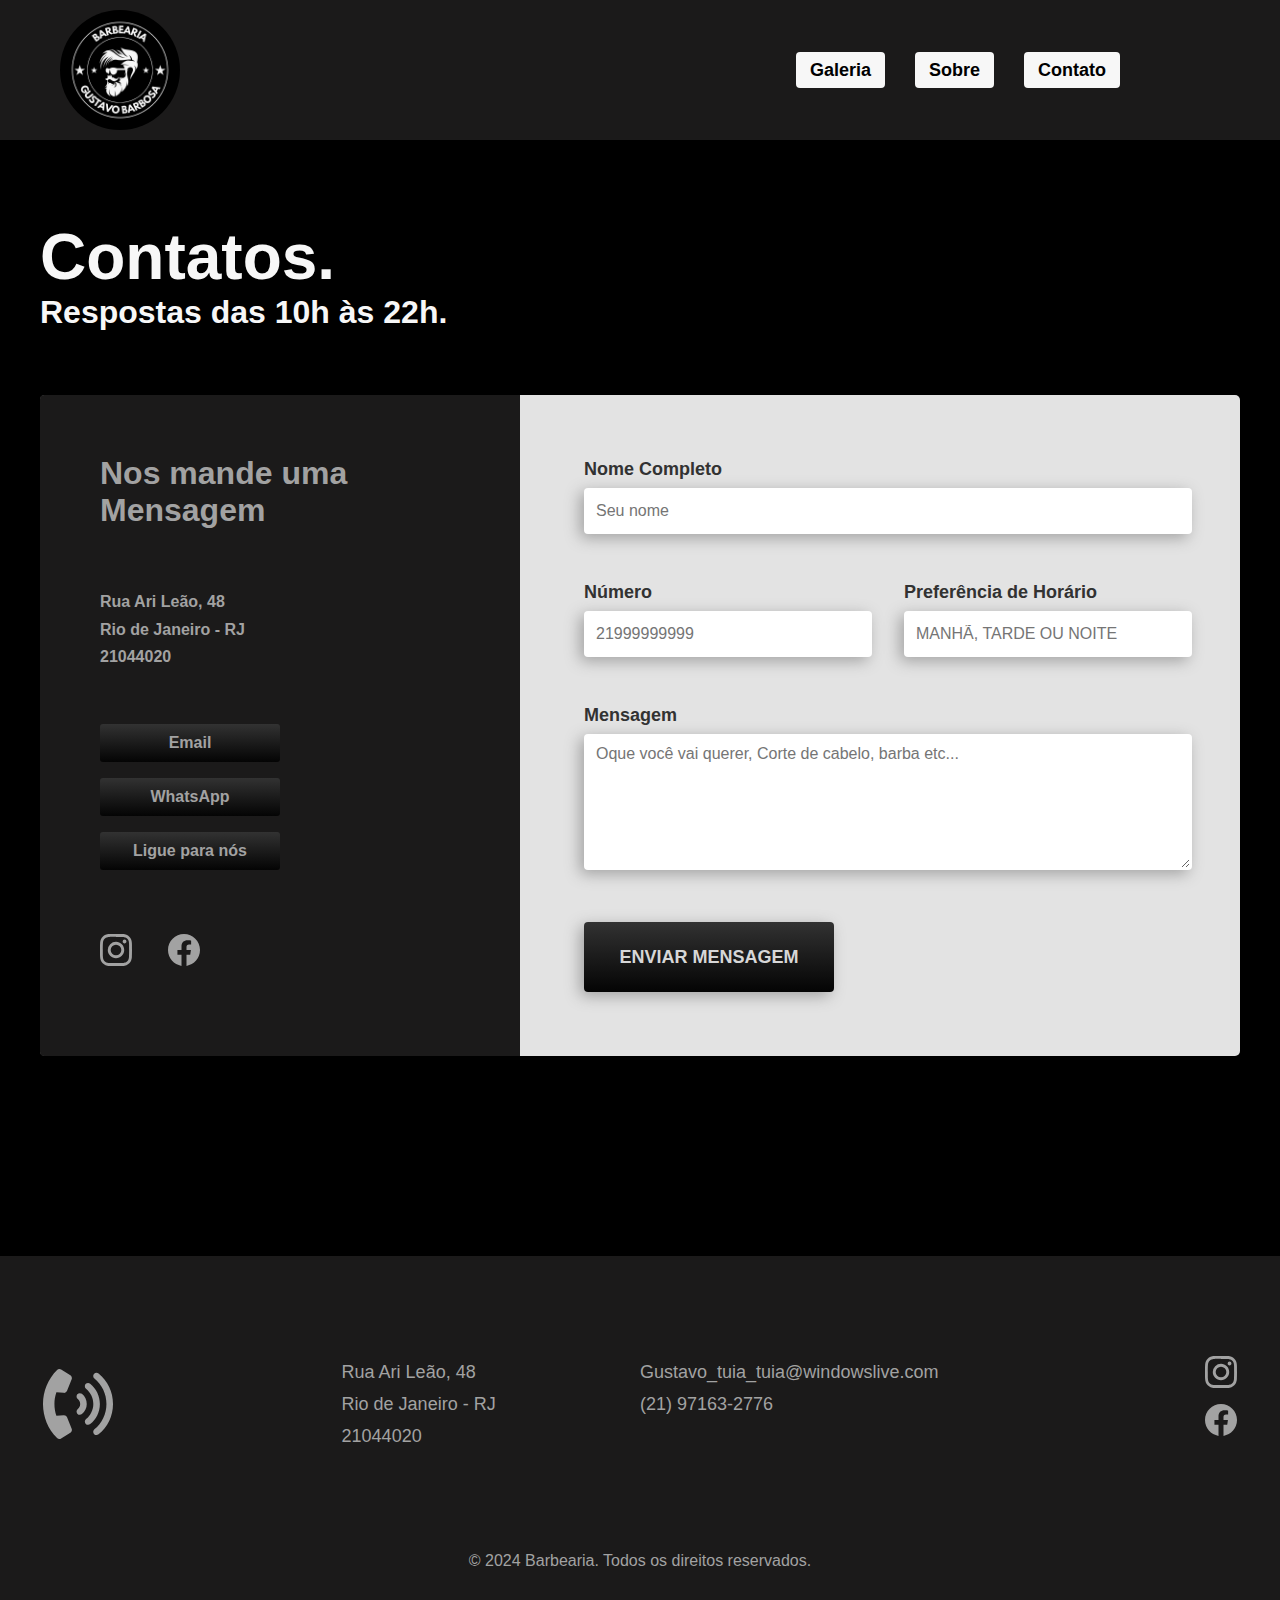
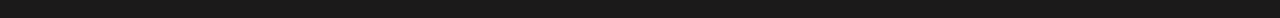
==== contato.html @ aa184731 "Priemrio commit, finalizando página de contato e iniciando página de galeria" ====
<!DOCTYPE html>
<html lang="en">

<head>
    <meta charset="UTF-8">
    <meta name="viewport" content="width=device-width, initial-scale=1.0">
    <title>Contato</title>
    <link rel="stylesheet" href="./style/style.css">
</head>

<body>
    <header class="header" id="home">
        <div class="header-container">
            <div class="logo">
                <a href="./index.html"><img src="./img/logo.png" alt="Logo" width="349" height="284"></a>
            </div>
            <nav class="nav">
                <ul class="botao-menu">
                    <li><a href="">Galeria</a></li>
                    <li><a href="">Sobre</a></li>
                    <li><a href="./contato.html">Contato</a></li>
                </ul>
            </nav>
        </div>
    </header>

    <main class="contato-container">
        <div class="titulo-do-contato">
            <h1>Contatos.</h1>
            <h2>Respostas das 10h às 22h.</h2>
        </div>

        <div class="contatos">
            <section class="contato-dados">
                <h1>Nos mande uma Mensagem</h1>
                <address class="endereco">
                    <p>Rua Ari Leão, 48</p>
                    <p>Rio de Janeiro - RJ</p>
                    <p>21044020</p>
                </address>
                <div class="contato">
                    <a href="mailto:lamoni_lr@hotmail.com">Email</a>
                    <a target="_blank"
                        href="https://wa.me/5521971632776?text=Ol%C3%A1!%20Gustavo,%20tudo%20bem%20?">WhatsApp</a>
                    <a target="_blank" href="tel:+55 21 97163-2776">Ligue para nós</a>
                </div>
                <div class="contato-redes">
                    <a target="_blank" href="https://www.instagram.com/gusbsantos/"><img
                            src="./img/contato/instagram-branco.svg" alt=""></a>
                    <a target="_blank" href="https://www.facebook.com/profile.php?id=100018405428199&locale=pt_BR"><img
                            src="./img/contato/facebook-branco.svg" alt=""></a>
                </div>
            </section>
            <section class="contato-formulario">
                <form class="form" action="https://api.sheetmonkey.io/form/58UUSyNjo15oDQs8yZf2S2" method="post">
                    <div class="form-nome">
                        <label for="Nome">Nome Completo</label>
                        <input name="Nome" type="text" placeholder="Seu nome">
                    </div>
                    <div class="form-numero">
                        <label for="Número">Número</label>
                        <input name="Número" type="number" placeholder="21999999999">
                    </div>
                    <div class="form-horario">
                        <label for="Horário">Preferência de Horário</label>
                        <input name="Horário" type="text" placeholder="MANHÃ, TARDE OU NOITE">
                    </div>
                    <div class="form-pedido">
                        <label for="Mensagem">Mensagem</label>
                        <textarea rows="4" name="Mensaem"
                            placeholder="Oque você vai querer, Corte de cabelo, barba etc..."></textarea>
                    </div>
                    <button class="form-botao">ENVIAR MENSAGEM</button>
                </form>

            </section>
        </div>
    </main>

    <footer class="footer">
        <section class="footer-container">
            <div class="footer-icon-cel">
                <img src="./img/contato/phone-branco.svg" alt="">
            </div>
            <address class="footer-endereco">
                <p>Rua Ari Leão, 48</p>
                <p>Rio de Janeiro - RJ</p>
                <p>21044020</p>
            </address>
            <div class="footer-contato">

                <a href="mailto:Gustavo_tuia_tuia@windowslive.com">Gustavo_tuia_tuia@windowslive.com</a>
                <a target="_blank" href="tel:+55 21 97163-2776"">(21)
                        97163-2776</a>
            </div>
            <div class=" footer-redes">
                    <a target="_blank" href="https://www.instagram.com/gusbsantos/"><img
                            src="./img/contato/instagram-branco.svg" alt=""></a>
                    <a target="_blank" href="https://www.facebook.com/profile.php?id=100018405428199&locale=pt_BR"><img
                            src="./img/contato/facebook-branco.svg" alt=""></a>
            </div>
        </section>
        <p class="footer-direitos">© 2024 Barbearia. Todos os direitos reservados.</p>
    </footer>

</body>

</html>
---- style/style.css ----
@import "./global.css";
@import "./footer.css";

/* Pagina Principal */
@import "./header.css";
@import "./pagina-principal/div-com-logo.css";
@import "./pagina-principal/main-index.css";

/* Contatos */
@import "./contato.css/contatos.css";
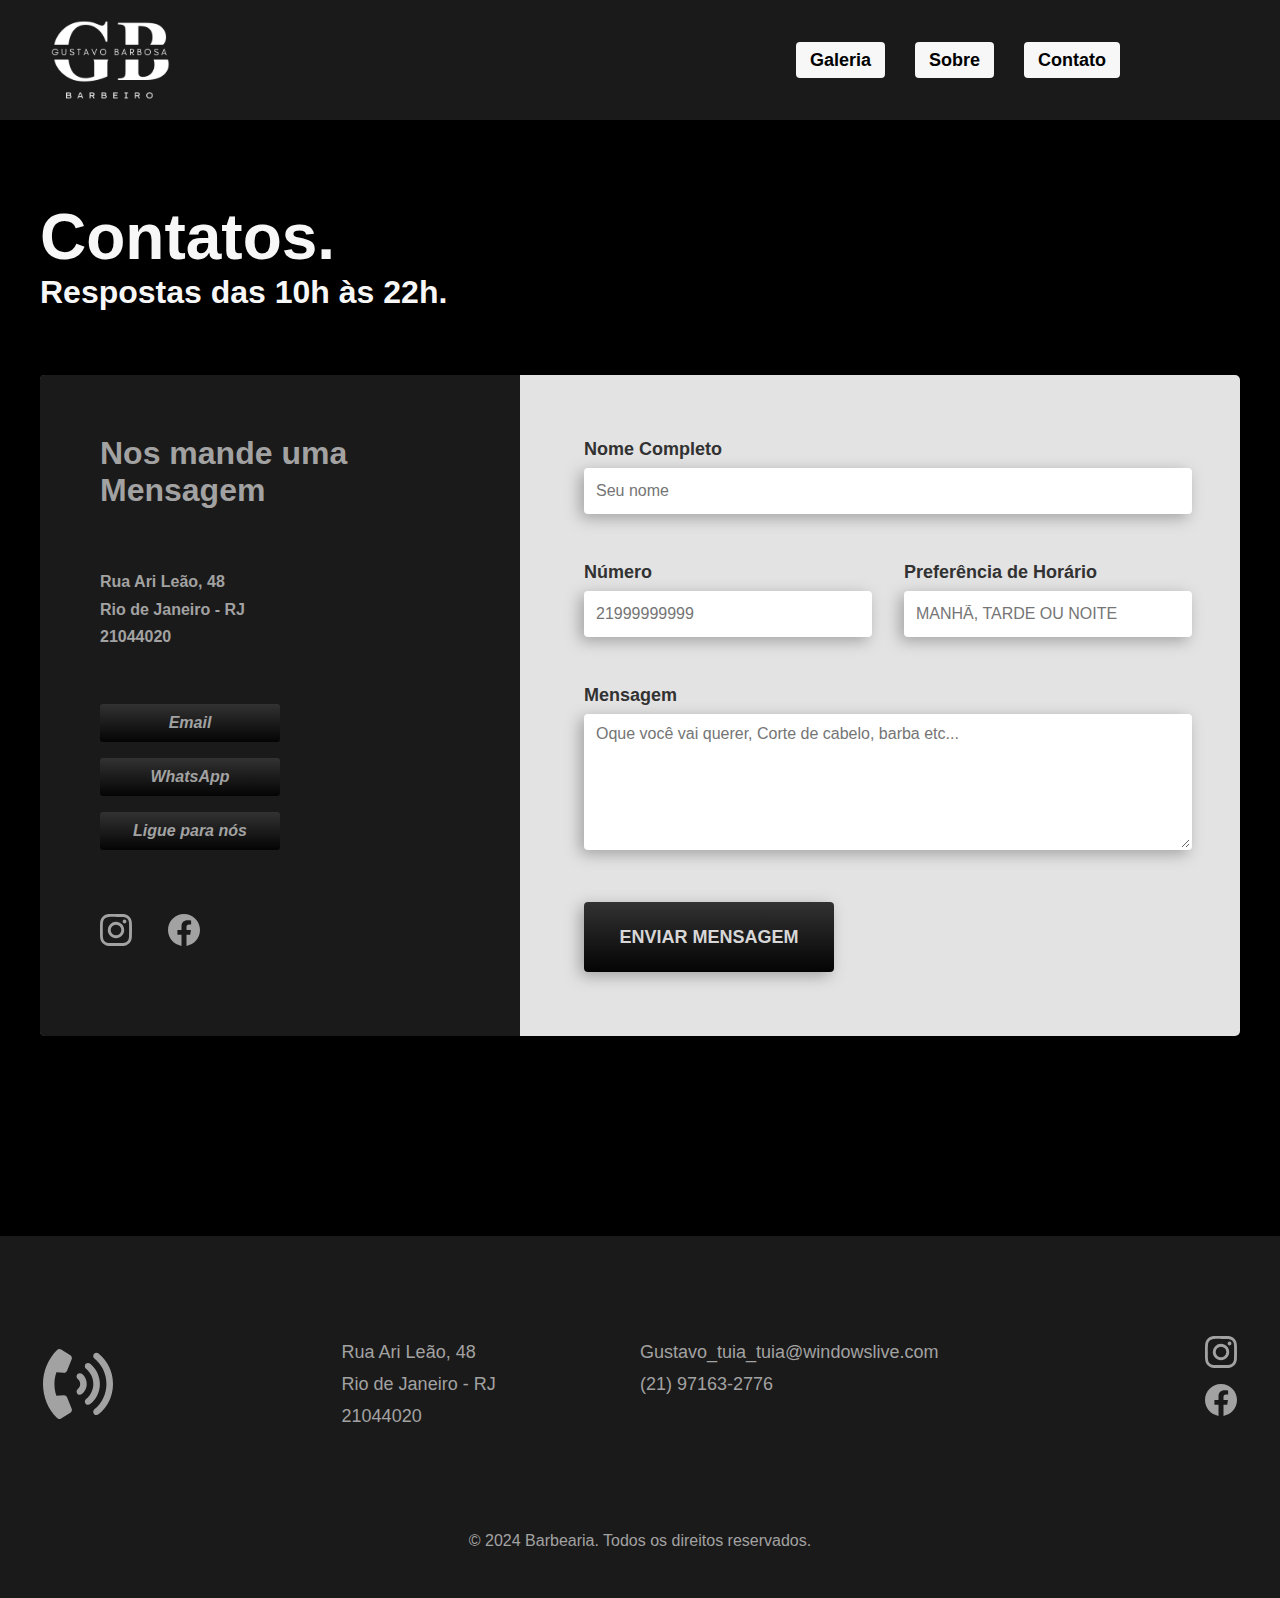
==== commit 592ec846: "Adicionado foto ao index e frase de efeito." ====
--- a/contato.html
+++ b/contato.html
@@ -33,17 +33,17 @@
         <div class="contatos">
             <section class="contato-dados">
                 <h1>Nos mande uma Mensagem</h1>
-                <address class="endereco">
+                <div class="endereco">
                     <p>Rua Ari Leão, 48</p>
                     <p>Rio de Janeiro - RJ</p>
                     <p>21044020</p>
-                </address>
-                <div class="contato">
+                </div>
+                <address class="contato">
                     <a href="mailto:lamoni_lr@hotmail.com">Email</a>
                     <a target="_blank"
                         href="https://wa.me/5521971632776?text=Ol%C3%A1!%20Gustavo,%20tudo%20bem%20?">WhatsApp</a>
                     <a target="_blank" href="tel:+55 21 97163-2776">Ligue para nós</a>
-                </div>
+                </address>
                 <div class="contato-redes">
                     <a target="_blank" href="https://www.instagram.com/gusbsantos/"><img
                             src="./img/contato/instagram-branco.svg" alt=""></a>
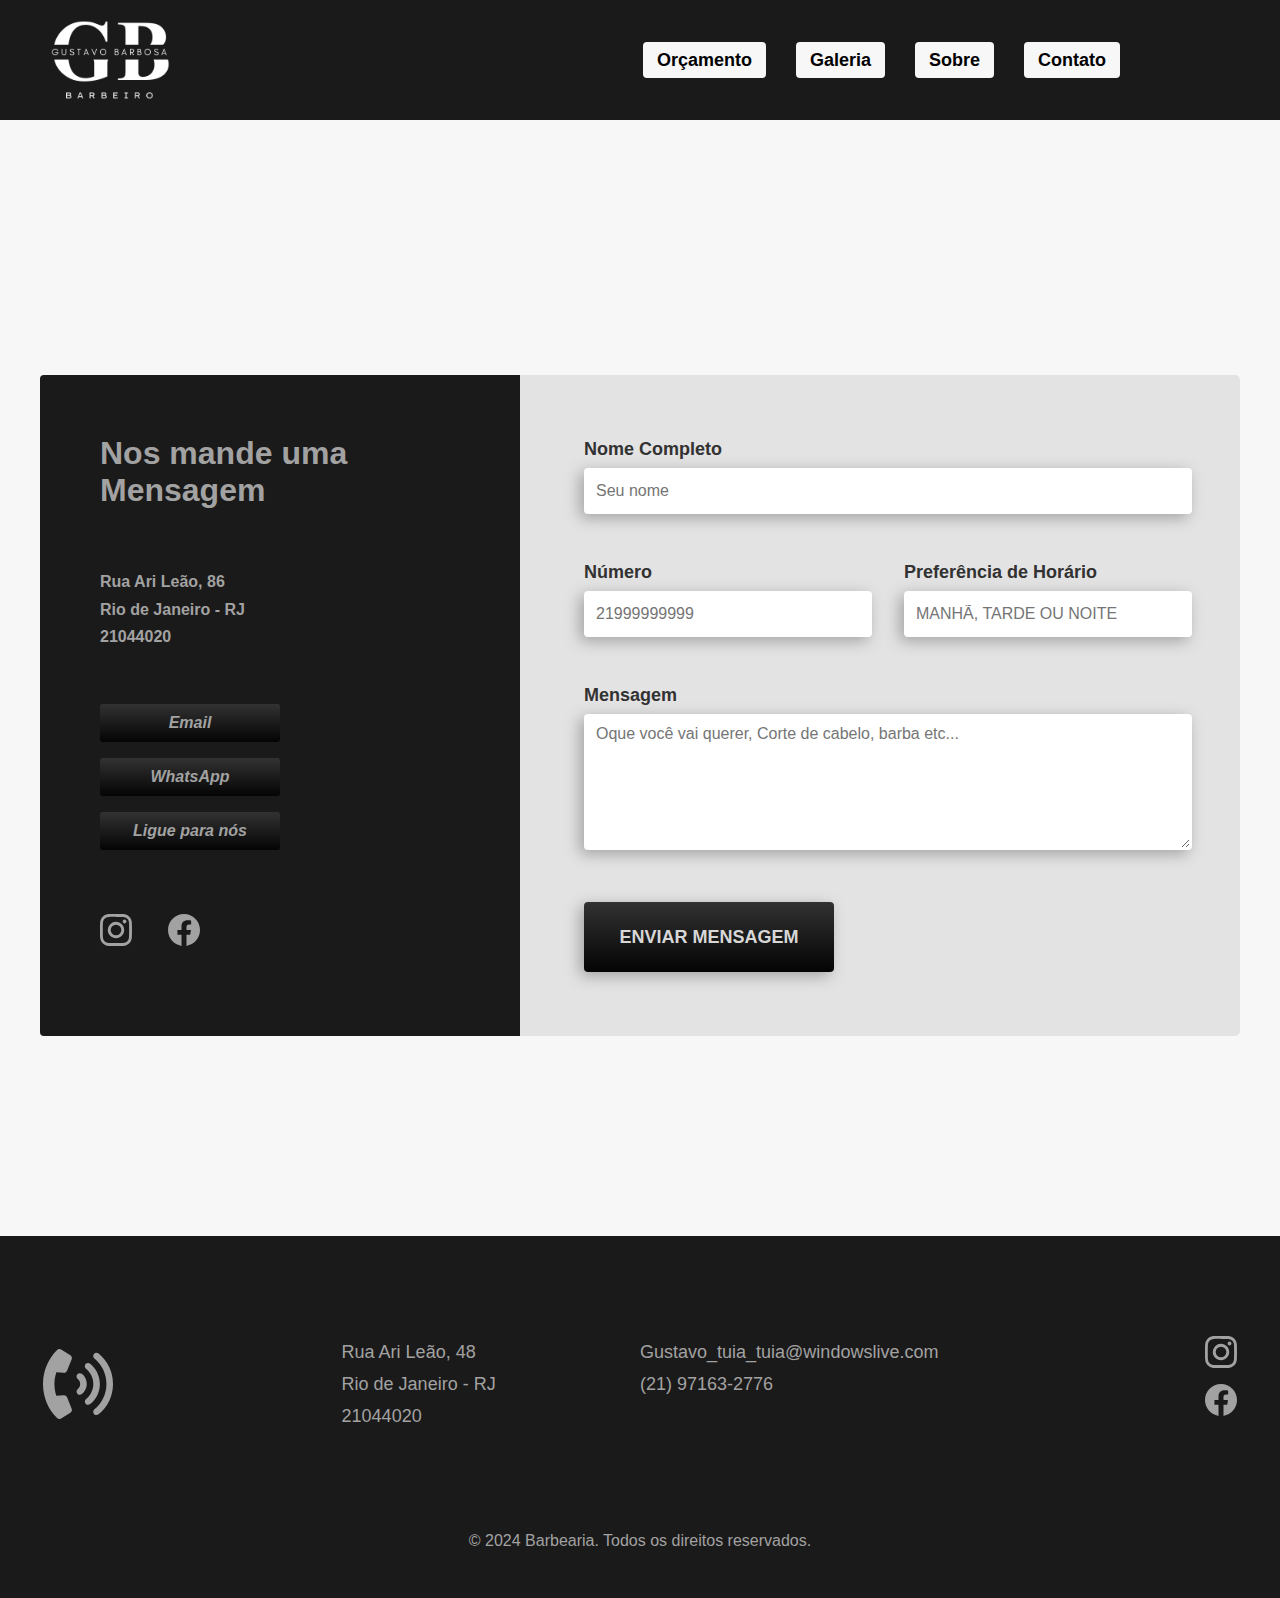
==== commit ff1607d4: "Corrigindo erros e tratando párgina de orçamento" ====
--- a/contato.html
+++ b/contato.html
@@ -16,64 +16,67 @@
             </div>
             <nav class="nav">
                 <ul class="botao-menu">
-                    <li><a href="">Galeria</a></li>
-                    <li><a href="">Sobre</a></li>
+                    <li><a href="./orcamento.html">Orçamento</a></li>
+                    <li><a href="./galeria.html">Galeria</a></li>
+                    <li><a href="./sobre.html">Sobre</a></li>
                     <li><a href="./contato.html">Contato</a></li>
                 </ul>
             </nav>
         </div>
     </header>
 
-    <main class="contato-container">
-        <div class="titulo-do-contato">
-            <h1>Contatos.</h1>
-            <h2>Respostas das 10h às 22h.</h2>
-        </div>
+    <main class="main-footer">
+        <div class="contato-container">
+            <div class="titulo-do-contato">
+                <h1>Contatos.</h1>
+                <h2>Respostas das 10h às 22h.</h2>
+            </div>
 
-        <div class="contatos">
-            <section class="contato-dados">
-                <h1>Nos mande uma Mensagem</h1>
-                <div class="endereco">
-                    <p>Rua Ari Leão, 48</p>
-                    <p>Rio de Janeiro - RJ</p>
-                    <p>21044020</p>
-                </div>
-                <address class="contato">
-                    <a href="mailto:lamoni_lr@hotmail.com">Email</a>
-                    <a target="_blank"
-                        href="https://wa.me/5521971632776?text=Ol%C3%A1!%20Gustavo,%20tudo%20bem%20?">WhatsApp</a>
-                    <a target="_blank" href="tel:+55 21 97163-2776">Ligue para nós</a>
-                </address>
-                <div class="contato-redes">
-                    <a target="_blank" href="https://www.instagram.com/gusbsantos/"><img
-                            src="./img/contato/instagram-branco.svg" alt=""></a>
-                    <a target="_blank" href="https://www.facebook.com/profile.php?id=100018405428199&locale=pt_BR"><img
-                            src="./img/contato/facebook-branco.svg" alt=""></a>
-                </div>
-            </section>
-            <section class="contato-formulario">
-                <form class="form" action="https://api.sheetmonkey.io/form/58UUSyNjo15oDQs8yZf2S2" method="post">
-                    <div class="form-nome">
-                        <label for="Nome">Nome Completo</label>
-                        <input name="Nome" type="text" placeholder="Seu nome">
+            <div class="contatos">
+                <section class="contato-dados">
+                    <h1>Nos mande uma Mensagem</h1>
+                    <div class="endereco">
+                        <p>Rua Ari Leão, 86</p>
+                        <p>Rio de Janeiro - RJ</p>
+                        <p>21044020</p>
                     </div>
-                    <div class="form-numero">
-                        <label for="Número">Número</label>
-                        <input name="Número" type="number" placeholder="21999999999">
+                    <address class="contato">
+                        <a href="mailto:lamoni_lr@hotmail.com">Email</a>
+                        <a target="_blank"
+                            href="wa.me/5521971632776?text=Ol%C3%A1!%20Gustavo,%20tudo%20bem%20?">WhatsApp</a>
+                        <a target="_blank" href="tel:+55 21 97163-2776">Ligue para nós</a>
+                    </address>
+                    <div class="contato-redes">
+                        <a target="_blank" href="www.instagram.com/gusbsantos/"><img
+                                src="./img/contato/instagram-branco.svg" alt="icone do instagram"></a>
+                        <a target="_blank" href="www.facebook.com/profile.php?id=100018405428199&locale=pt_BR"><img
+                                src="./img/contato/facebook-branco.svg" alt="icone do facebook"></a>
                     </div>
-                    <div class="form-horario">
-                        <label for="Horário">Preferência de Horário</label>
-                        <input name="Horário" type="text" placeholder="MANHÃ, TARDE OU NOITE">
-                    </div>
-                    <div class="form-pedido">
-                        <label for="Mensagem">Mensagem</label>
-                        <textarea rows="4" name="Mensaem"
-                            placeholder="Oque você vai querer, Corte de cabelo, barba etc..."></textarea>
-                    </div>
-                    <button class="form-botao">ENVIAR MENSAGEM</button>
-                </form>
+                </section>
+                <section class="contato-formulario">
+                    <form class="form" action="api.sheetmonkey.io/form/58UUSyNjo15oDQs8yZf2S2" method="post">
+                        <div class="form-nome">
+                            <label for="Nome">Nome Completo</label>
+                            <input name="Nome" type="text" placeholder="Seu nome">
+                        </div>
+                        <div class="form-numero">
+                            <label for="Número">Número</label>
+                            <input name="Número" type="number" placeholder="21999999999">
+                        </div>
+                        <div class="form-horario">
+                            <label for="Horário">Preferência de Horário</label>
+                            <input name="Horário" type="text" placeholder="MANHÃ, TARDE OU NOITE">
+                        </div>
+                        <div class="form-pedido">
+                            <label for="Mensagem">Mensagem</label>
+                            <textarea rows="4" name="Mensaem"
+                                placeholder="Oque você vai querer, Corte de cabelo, barba etc..."></textarea>
+                        </div>
+                        <button type="button" class="form-botao">ENVIAR MENSAGEM</button>
+                    </form>
 
-            </section>
+                </section>
+            </div>
         </div>
     </main>
 
@@ -94,10 +97,10 @@
                         97163-2776</a>
             </div>
             <div class=" footer-redes">
-                    <a target="_blank" href="https://www.instagram.com/gusbsantos/"><img
-                            src="./img/contato/instagram-branco.svg" alt=""></a>
-                    <a target="_blank" href="https://www.facebook.com/profile.php?id=100018405428199&locale=pt_BR"><img
-                            src="./img/contato/facebook-branco.svg" alt=""></a>
+                    <a target="_blank" href="www.instagram.com/gusbsantos/"><img
+                            src="./img/contato/instagram-branco.svg" alt="icone do instagram"></a>
+                    <a target="_blank" href="www.facebook.com/profile.php?id=100018405428199&locale=pt_BR"><img
+                            src="./img/contato/facebook-branco.svg" alt="icone do facebook"></a>
             </div>
         </section>
         <p class="footer-direitos">© 2024 Barbearia. Todos os direitos reservados.</p>
--- a/style/style.css
+++ b/style/style.css
@@ -3,8 +3,11 @@
 
 /* Pagina Principal */
 @import "./header.css";
+@import "./pagina-principal/header-index.css";
 @import "./pagina-principal/div-com-logo.css";
 @import "./pagina-principal/main-index.css";
 
 /* Contatos */
-@import "./contato.css/contatos.css";+@import "./contato.css/contatos.css";
+
+/* Orçamento */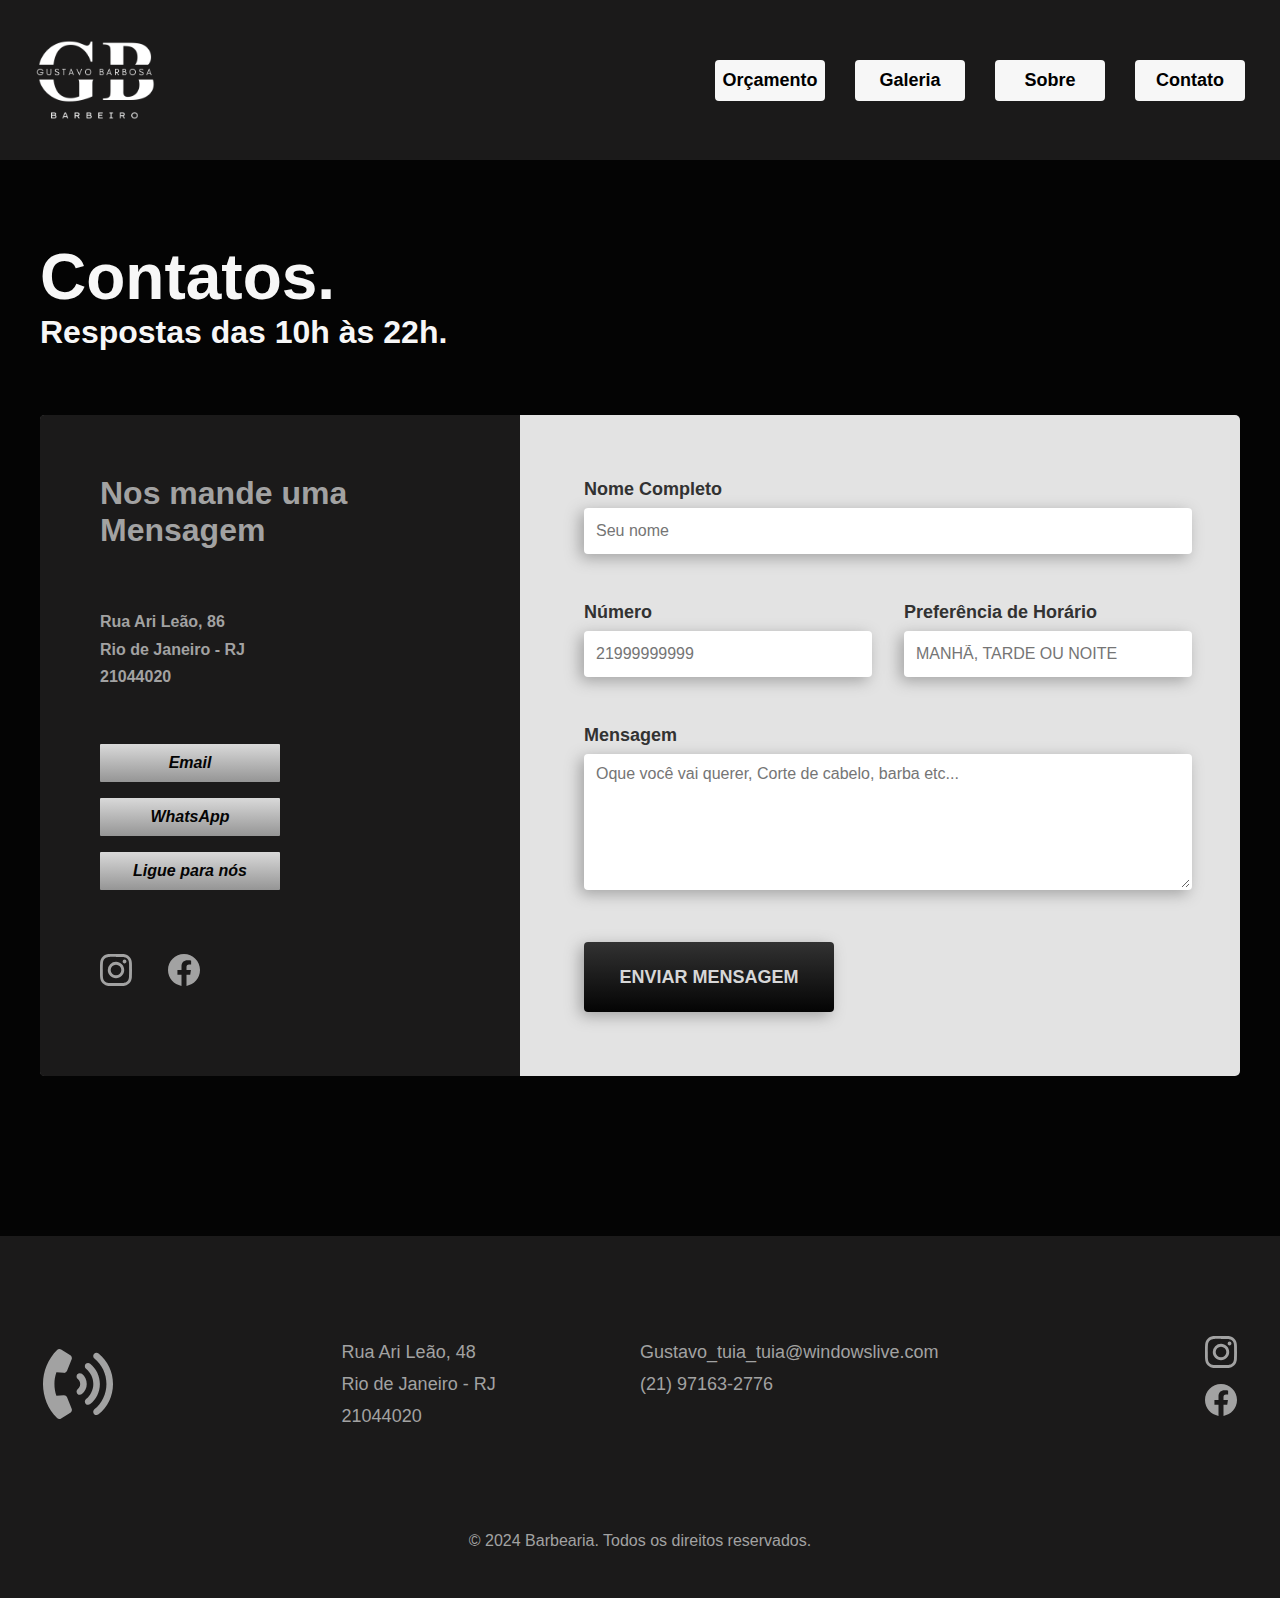
==== commit 96411d2e: "Site em pleno funcionamento, iniciando resolução para mobile" ====
--- a/contato.html
+++ b/contato.html
@@ -54,7 +54,7 @@
                     </div>
                 </section>
                 <section class="contato-formulario">
-                    <form class="form" action="api.sheetmonkey.io/form/58UUSyNjo15oDQs8yZf2S2" method="post">
+                    <form class="form" action="https://api.sheetmonkey.io/form/58UUSyNjo15oDQs8yZf2S2" method="post">
                         <div class="form-nome">
                             <label for="Nome">Nome Completo</label>
                             <input name="Nome" type="text" placeholder="Seu nome">
@@ -72,7 +72,7 @@
                             <textarea rows="4" name="Mensaem"
                                 placeholder="Oque você vai querer, Corte de cabelo, barba etc..."></textarea>
                         </div>
-                        <button type="button" class="form-botao">ENVIAR MENSAGEM</button>
+                        <button class="form-botao">ENVIAR MENSAGEM</button>
                     </form>
 
                 </section>
--- a/style/style.css
+++ b/style/style.css
@@ -8,6 +8,17 @@
 @import "./pagina-principal/main-index.css";
 
 /* Contatos */
-@import "./contato.css/contatos.css";
+@import "./contato/contatos.css";
 
-/* Orçamento */+/* Orçamento */
+@import "./orcamento/orcamento.css";
+@import "./orcamento/motivacao.css";
+
+/* Sobre */
+@import "./sobre/sobre.css";
+
+/* Galeria */
+@import "./galeria/galeria.css";
+
+/* Agracimentos */
+@import "./agradecimento/agradecimento.css"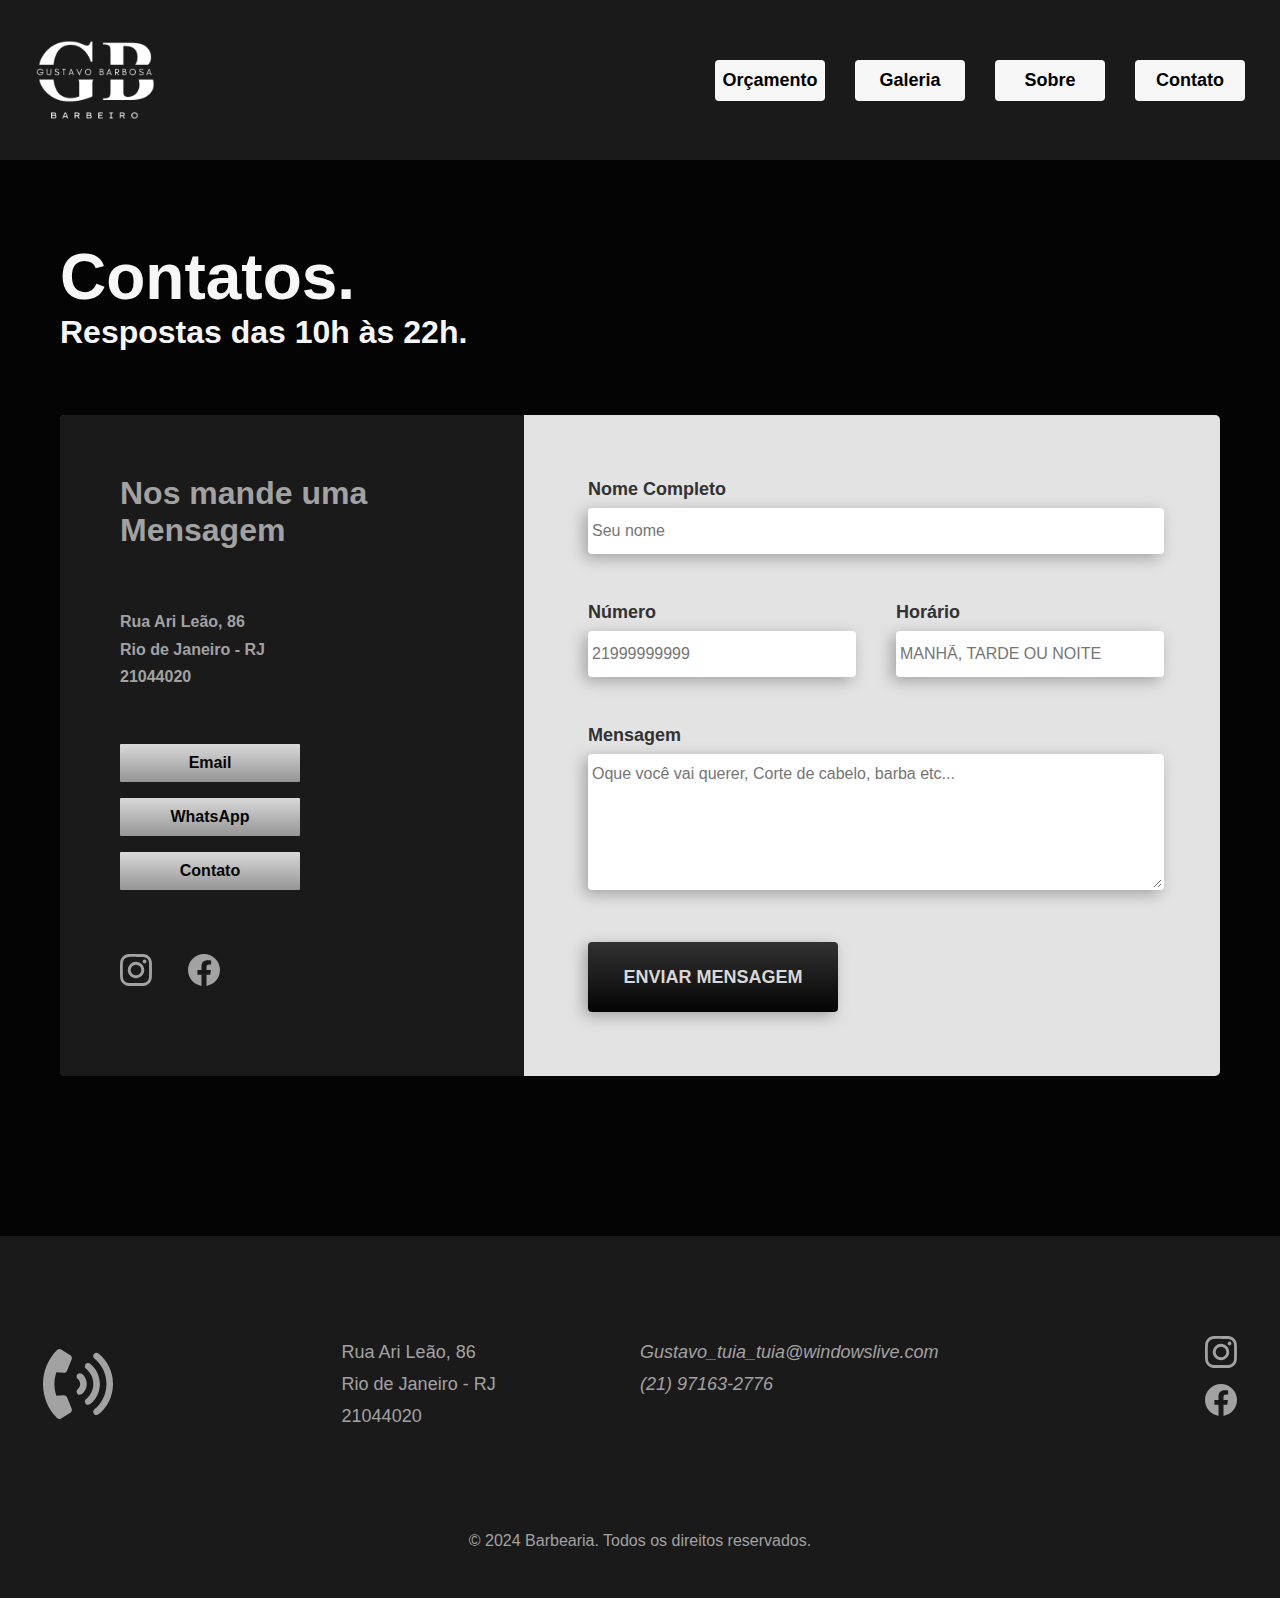
==== commit 093a4d5a: "Página contato otimizada para mobile" ====
--- a/contato.html
+++ b/contato.html
@@ -25,7 +25,7 @@
         </div>
     </header>
 
-    <main class="main-footer">
+    <main class="main-contato">
         <div class="contato-container">
             <div class="titulo-do-contato">
                 <h1>Contatos.</h1>
@@ -35,22 +35,29 @@
             <div class="contatos">
                 <section class="contato-dados">
                     <h1>Nos mande uma Mensagem</h1>
-                    <div class="endereco">
+                    <address class="endereco">
                         <p>Rua Ari Leão, 86</p>
                         <p>Rio de Janeiro - RJ</p>
                         <p>21044020</p>
-                    </div>
-                    <address class="contato">
+                    </address>
+                    <div class="contato">
                         <a href="mailto:lamoni_lr@hotmail.com">Email</a>
                         <a target="_blank"
                             href="wa.me/5521971632776?text=Ol%C3%A1!%20Gustavo,%20tudo%20bem%20?">WhatsApp</a>
-                        <a target="_blank" href="tel:+55 21 97163-2776">Ligue para nós</a>
-                    </address>
+                        <a target="_blank" href="tel:+55 21 97163-2776">Contato</a>
+                    </div>
                     <div class="contato-redes">
-                        <a target="_blank" href="www.instagram.com/gusbsantos/"><img
-                                src="./img/contato/instagram-branco.svg" alt="icone do instagram"></a>
-                        <a target="_blank" href="www.facebook.com/profile.php?id=100018405428199&locale=pt_BR"><img
-                                src="./img/contato/facebook-branco.svg" alt="icone do facebook"></a>
+                        <a target="_blank" href="www.instagram.com/gusbsantos/">
+                            <svg width="32" height="32" xmlns="http://www.w3.org/2000/svg" fill="#a2a2a2">
+                                <path
+                                    d="M16 0c-4.347 0-4.89.02-6.596.096C7.7.176 6.54.444 5.52.84a7.835 7.835 0 0 0-2.835 1.845A7.807 7.807 0 0 0 .84 5.52C.444 6.54.175 7.7.096 9.404.016 11.111 0 11.654 0 16c0 4.347.02 4.89.096 6.596.08 1.703.348 2.864.744 3.884a7.847 7.847 0 0 0 1.845 2.835A7.825 7.825 0 0 0 5.52 31.16c1.021.395 2.181.665 3.884.744 1.707.08 2.25.096 6.596.096 4.347 0 4.89-.02 6.596-.096 1.703-.08 2.864-.35 3.884-.744a7.864 7.864 0 0 0 2.835-1.845 7.814 7.814 0 0 0 1.845-2.835c.395-1.02.665-2.181.744-3.884.08-1.707.096-2.25.096-6.596 0-4.347-.02-4.89-.096-6.596-.08-1.703-.35-2.865-.744-3.884a7.853 7.853 0 0 0-1.845-2.835A7.796 7.796 0 0 0 26.48.84C25.46.444 24.299.175 22.596.096 20.889.016 20.346 0 16 0Zm0 2.88c4.27 0 4.78.021 6.467.095 1.56.073 2.406.332 2.969.553.75.29 1.28.636 1.843 1.195.558.56.905 1.092 1.194 1.841.219.563.48 1.41.551 2.97.076 1.687.093 2.194.093 6.466s-.02 4.78-.098 6.467c-.082 1.56-.342 2.406-.562 2.969-.298.75-.638 1.28-1.198 1.843a4.992 4.992 0 0 1-1.84 1.194c-.56.219-1.42.48-2.98.551-1.699.076-2.199.093-6.479.093-4.281 0-4.781-.02-6.479-.098-1.561-.082-2.421-.342-2.981-.562-.759-.298-1.28-.638-1.839-1.198a4.859 4.859 0 0 1-1.2-1.84c-.22-.56-.478-1.42-.56-2.98-.06-1.68-.081-2.199-.081-6.459 0-4.261.021-4.781.081-6.481.082-1.56.34-2.419.56-2.979.28-.76.639-1.28 1.2-1.841C5.22 4.12 5.741 3.76 6.5 3.48 7.06 3.26 7.901 3 9.461 2.92c1.7-.06 2.2-.08 6.479-.08l.06.04Zm0 4.904A8.215 8.215 0 0 0 7.784 16c0 4.54 3.68 8.216 8.216 8.216 4.54 0 8.216-3.68 8.216-8.216 0-4.54-3.68-8.216-8.216-8.216Zm0 13.55A5.332 5.332 0 0 1 10.667 16 5.332 5.332 0 0 1 16 10.667 5.332 5.332 0 0 1 21.333 16 5.332 5.332 0 0 1 16 21.333ZM26.461 7.46c0 1.06-.861 1.92-1.92 1.92-1.06 0-1.92-.861-1.92-1.92a1.921 1.921 0 0 1 3.84 0Z" />
+                            </svg>
+                        </a>
+                        <a target="_blank" href="www.facebook.com/profile.php?id=100018405428199&locale=pt_BR"><svg
+                                width="32" height="32" xmlns="http://www.w3.org/2000/svg" fill="#a2a2a2">
+                                <path
+                                    d="M32 16.098c0-8.836-7.164-16-16-16s-16 7.164-16 16c0 7.986 5.85 14.605 13.5 15.805v-11.18H9.437v-4.627H13.5v-3.522c0-4.01 2.39-6.226 6.044-6.226 1.75 0 3.581.314 3.581.314v3.937h-2.018c-1.988 0-2.608 1.233-2.608 2.499v3h4.437l-.71 4.626H18.5v11.18C26.149 30.703 32 24.083 32 16.098Z" />
+                            </svg></a>
                     </div>
                 </section>
                 <section class="contato-formulario">
@@ -64,15 +71,15 @@
                             <input name="Número" type="number" placeholder="21999999999">
                         </div>
                         <div class="form-horario">
-                            <label for="Horário">Preferência de Horário</label>
+                            <label for="Horário">Horário</label>
                             <input name="Horário" type="text" placeholder="MANHÃ, TARDE OU NOITE">
                         </div>
                         <div class="form-pedido">
                             <label for="Mensagem">Mensagem</label>
-                            <textarea rows="4" name="Mensaem"
+                            <textarea rows="4" name="Mensagem"
                                 placeholder="Oque você vai querer, Corte de cabelo, barba etc..."></textarea>
                         </div>
-                        <button class="form-botao">ENVIAR MENSAGEM</button>
+                        <button type="" class="form-botao">ENVIAR MENSAGEM</button>
                     </form>
 
                 </section>
@@ -85,27 +92,34 @@
             <div class="footer-icon-cel">
                 <img src="./img/contato/phone-branco.svg" alt="">
             </div>
-            <address class="footer-endereco">
-                <p>Rua Ari Leão, 48</p>
+            <div class="footer-endereco">
+                <p>Rua Ari Leão, 86</p>
                 <p>Rio de Janeiro - RJ</p>
                 <p>21044020</p>
-            </address>
-            <div class="footer-contato">
-
+            </div>
+            <address class="footer-contato">
                 <a href="mailto:Gustavo_tuia_tuia@windowslive.com">Gustavo_tuia_tuia@windowslive.com</a>
                 <a target="_blank" href="tel:+55 21 97163-2776"">(21)
                         97163-2776</a>
-            </div>
+            </address>
             <div class=" footer-redes">
-                    <a target="_blank" href="www.instagram.com/gusbsantos/"><img
-                            src="./img/contato/instagram-branco.svg" alt="icone do instagram"></a>
-                    <a target="_blank" href="www.facebook.com/profile.php?id=100018405428199&locale=pt_BR"><img
-                            src="./img/contato/facebook-branco.svg" alt="icone do facebook"></a>
-            </div>
+                    <a class="icon-instagram" target="_blank" href="https://www.instagram.com/gusbsantos/"><svg
+                            width="32" height="32" xmlns="http://www.w3.org/2000/svg" fill="#a2a2a2">
+                            <path
+                                d="M16 0c-4.347 0-4.89.02-6.596.096C7.7.176 6.54.444 5.52.84a7.835 7.835 0 0 0-2.835 1.845A7.807 7.807 0 0 0 .84 5.52C.444 6.54.175 7.7.096 9.404.016 11.111 0 11.654 0 16c0 4.347.02 4.89.096 6.596.08 1.703.348 2.864.744 3.884a7.847 7.847 0 0 0 1.845 2.835A7.825 7.825 0 0 0 5.52 31.16c1.021.395 2.181.665 3.884.744 1.707.08 2.25.096 6.596.096 4.347 0 4.89-.02 6.596-.096 1.703-.08 2.864-.35 3.884-.744a7.864 7.864 0 0 0 2.835-1.845 7.814 7.814 0 0 0 1.845-2.835c.395-1.02.665-2.181.744-3.884.08-1.707.096-2.25.096-6.596 0-4.347-.02-4.89-.096-6.596-.08-1.703-.35-2.865-.744-3.884a7.853 7.853 0 0 0-1.845-2.835A7.796 7.796 0 0 0 26.48.84C25.46.444 24.299.175 22.596.096 20.889.016 20.346 0 16 0Zm0 2.88c4.27 0 4.78.021 6.467.095 1.56.073 2.406.332 2.969.553.75.29 1.28.636 1.843 1.195.558.56.905 1.092 1.194 1.841.219.563.48 1.41.551 2.97.076 1.687.093 2.194.093 6.466s-.02 4.78-.098 6.467c-.082 1.56-.342 2.406-.562 2.969-.298.75-.638 1.28-1.198 1.843a4.992 4.992 0 0 1-1.84 1.194c-.56.219-1.42.48-2.98.551-1.699.076-2.199.093-6.479.093-4.281 0-4.781-.02-6.479-.098-1.561-.082-2.421-.342-2.981-.562-.759-.298-1.28-.638-1.839-1.198a4.859 4.859 0 0 1-1.2-1.84c-.22-.56-.478-1.42-.56-2.98-.06-1.68-.081-2.199-.081-6.459 0-4.261.021-4.781.081-6.481.082-1.56.34-2.419.56-2.979.28-.76.639-1.28 1.2-1.841C5.22 4.12 5.741 3.76 6.5 3.48 7.06 3.26 7.901 3 9.461 2.92c1.7-.06 2.2-.08 6.479-.08l.06.04Zm0 4.904A8.215 8.215 0 0 0 7.784 16c0 4.54 3.68 8.216 8.216 8.216 4.54 0 8.216-3.68 8.216-8.216 0-4.54-3.68-8.216-8.216-8.216Zm0 13.55A5.332 5.332 0 0 1 10.667 16 5.332 5.332 0 0 1 16 10.667 5.332 5.332 0 0 1 21.333 16 5.332 5.332 0 0 1 16 21.333ZM26.461 7.46c0 1.06-.861 1.92-1.92 1.92-1.06 0-1.92-.861-1.92-1.92a1.921 1.921 0 0 1 3.84 0Z" />
+                        </svg>
+                    </a>
+                    <a class="icon-facebook" target="_blank"
+                        href="https://www.facebook.com/profile.php?id=100018405428199&locale=pt_BR"><svg width="32"
+                            height="32" xmlns="http://www.w3.org/2000/svg" fill="#a2a2a2">
+                            <path
+                                d="M32 16.098c0-8.836-7.164-16-16-16s-16 7.164-16 16c0 7.986 5.85 14.605 13.5 15.805v-11.18H9.437v-4.627H13.5v-3.522c0-4.01 2.39-6.226 6.044-6.226 1.75 0 3.581.314 3.581.314v3.937h-2.018c-1.988 0-2.608 1.233-2.608 2.499v3h4.437l-.71 4.626H18.5v11.18C26.149 30.703 32 24.083 32 16.098Z" />
+                        </svg>
+                    </a>
+                    </div>
         </section>
         <p class="footer-direitos">© 2024 Barbearia. Todos os direitos reservados.</p>
     </footer>
-
 </body>
 
 </html>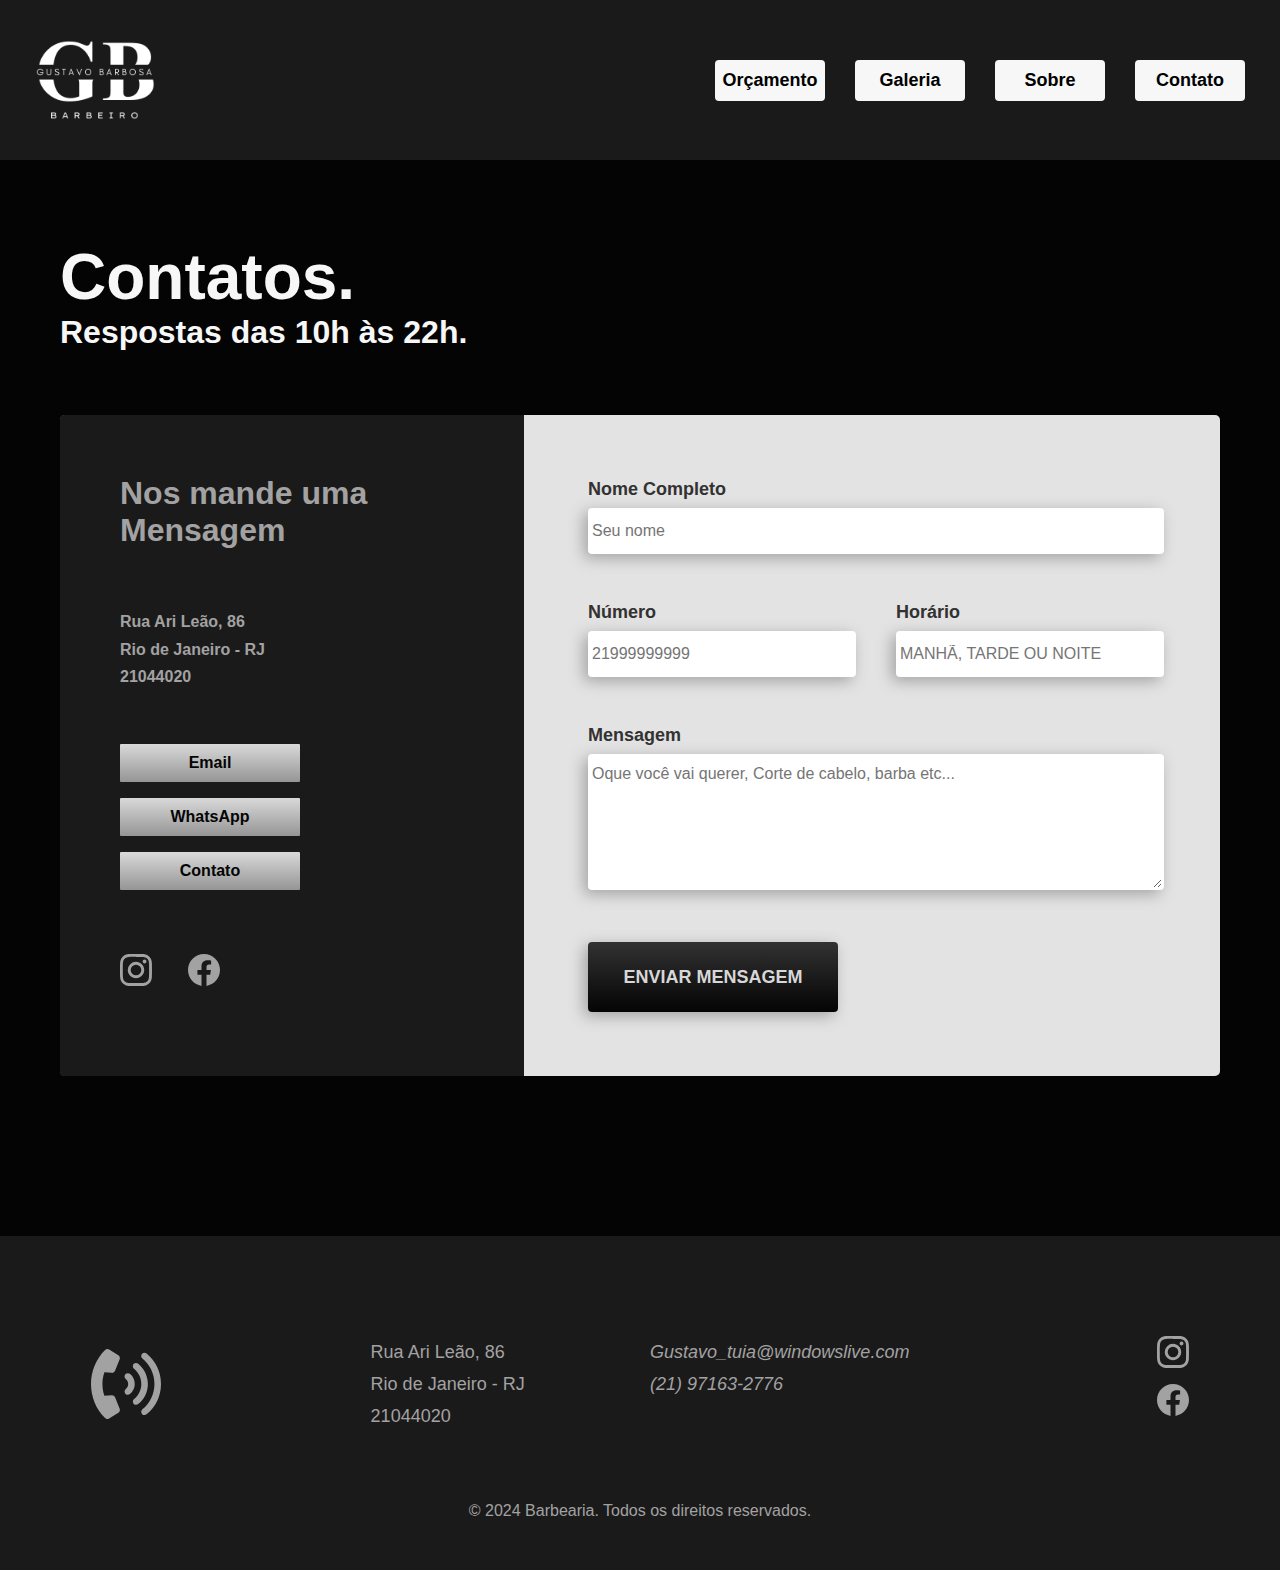
==== commit 01d8fae8: "Mudanças no e-mail" ====
--- a/contato.html
+++ b/contato.html
@@ -98,7 +98,7 @@
                 <p>21044020</p>
             </div>
             <address class="footer-contato">
-                <a href="mailto:Gustavo_tuia_tuia@windowslive.com">Gustavo_tuia_tuia@windowslive.com</a>
+                <a href="mailto:Gustavo_tuia@windowslive.com">Gustavo_tuia@windowslive.com</a>
                 <a target="_blank" href="tel:+55 21 97163-2776"">(21)
                         97163-2776</a>
             </address>
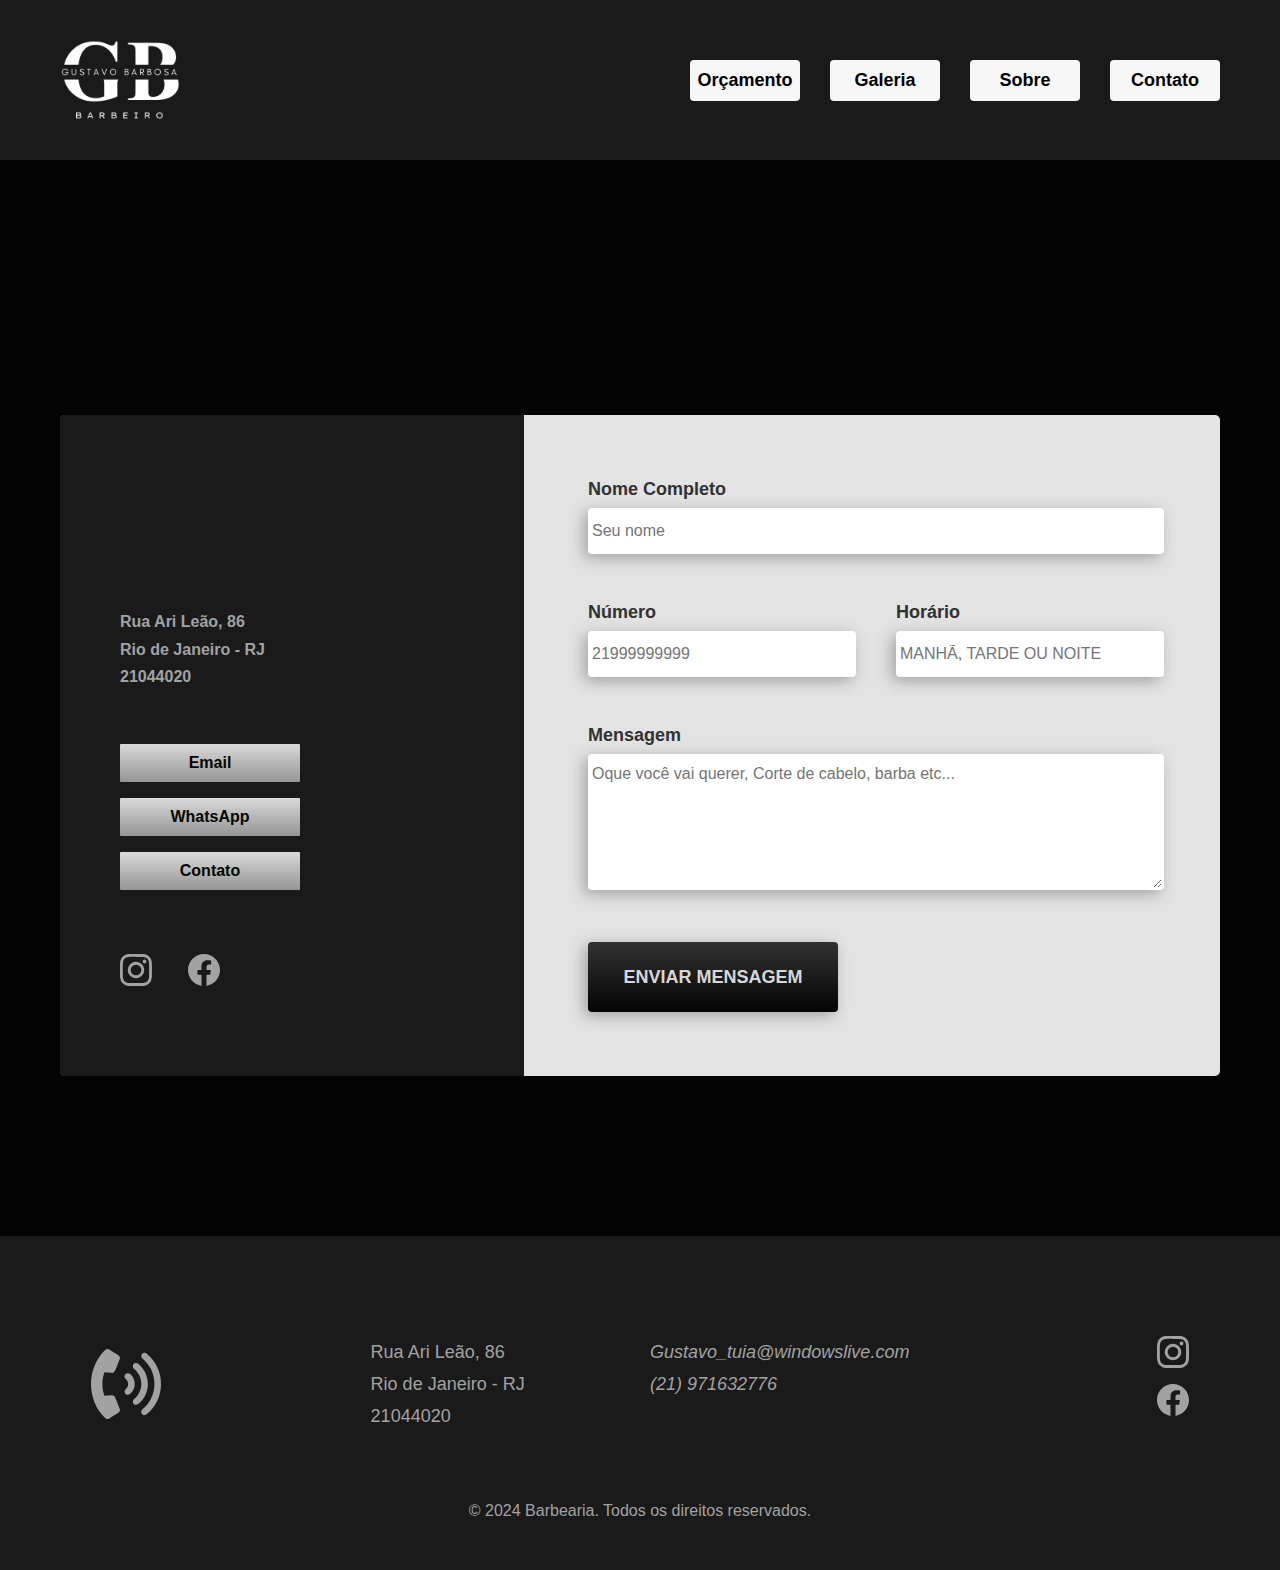
==== commit fc03d484: "otimizando cleancss" ====
--- a/contato.html
+++ b/contato.html
@@ -1,11 +1,13 @@
 <!DOCTYPE html>
-<html lang="en">
+<html lang="pt-br">
 
 <head>
     <meta charset="UTF-8">
     <meta name="viewport" content="width=device-width, initial-scale=1.0">
     <title>Contato</title>
-    <link rel="stylesheet" href="./style/style.css">
+    <link rel="stylesheet" href="./style/style.min.css">
+    <meta name="description" content="Barbearia Corte Nobre.">
+    <link rel="icon" href="./img/pagina-inicial/bigode.svg" type="image/svg+xml">
 </head>
 
 <body>
@@ -28,13 +30,13 @@
     <main class="main-contato">
         <div class="contato-container">
             <div class="titulo-do-contato">
-                <h1>Contatos.</h1>
-                <h2>Respostas das 10h às 22h.</h2>
+                <h1 class="fadeInLeft" data-anime="400">Contatos.</h1>
+                <h2 class="fadeInLeft" data-anime="800">Respostas das 10h às 22h.</h2>
             </div>
 
             <div class="contatos">
                 <section class="contato-dados">
-                    <h1>Nos mande uma Mensagem</h1>
+                    <h1 class="fadeInUp" data-anime="800">Nos mande uma Mensagem</h1>
                     <address class="endereco">
                         <p>Rua Ari Leão, 86</p>
                         <p>Rio de Janeiro - RJ</p>
@@ -99,27 +101,28 @@
             </div>
             <address class="footer-contato">
                 <a href="mailto:Gustavo_tuia@windowslive.com">Gustavo_tuia@windowslive.com</a>
-                <a target="_blank" href="tel:+55 21 97163-2776"">(21)
-                        97163-2776</a>
+                <a target="_blank" href="tel:+55 21 97163-2776">(21) 971632776</a>
             </address>
             <div class=" footer-redes">
-                    <a class="icon-instagram" target="_blank" href="https://www.instagram.com/gusbsantos/"><svg
-                            width="32" height="32" xmlns="http://www.w3.org/2000/svg" fill="#a2a2a2">
-                            <path
-                                d="M16 0c-4.347 0-4.89.02-6.596.096C7.7.176 6.54.444 5.52.84a7.835 7.835 0 0 0-2.835 1.845A7.807 7.807 0 0 0 .84 5.52C.444 6.54.175 7.7.096 9.404.016 11.111 0 11.654 0 16c0 4.347.02 4.89.096 6.596.08 1.703.348 2.864.744 3.884a7.847 7.847 0 0 0 1.845 2.835A7.825 7.825 0 0 0 5.52 31.16c1.021.395 2.181.665 3.884.744 1.707.08 2.25.096 6.596.096 4.347 0 4.89-.02 6.596-.096 1.703-.08 2.864-.35 3.884-.744a7.864 7.864 0 0 0 2.835-1.845 7.814 7.814 0 0 0 1.845-2.835c.395-1.02.665-2.181.744-3.884.08-1.707.096-2.25.096-6.596 0-4.347-.02-4.89-.096-6.596-.08-1.703-.35-2.865-.744-3.884a7.853 7.853 0 0 0-1.845-2.835A7.796 7.796 0 0 0 26.48.84C25.46.444 24.299.175 22.596.096 20.889.016 20.346 0 16 0Zm0 2.88c4.27 0 4.78.021 6.467.095 1.56.073 2.406.332 2.969.553.75.29 1.28.636 1.843 1.195.558.56.905 1.092 1.194 1.841.219.563.48 1.41.551 2.97.076 1.687.093 2.194.093 6.466s-.02 4.78-.098 6.467c-.082 1.56-.342 2.406-.562 2.969-.298.75-.638 1.28-1.198 1.843a4.992 4.992 0 0 1-1.84 1.194c-.56.219-1.42.48-2.98.551-1.699.076-2.199.093-6.479.093-4.281 0-4.781-.02-6.479-.098-1.561-.082-2.421-.342-2.981-.562-.759-.298-1.28-.638-1.839-1.198a4.859 4.859 0 0 1-1.2-1.84c-.22-.56-.478-1.42-.56-2.98-.06-1.68-.081-2.199-.081-6.459 0-4.261.021-4.781.081-6.481.082-1.56.34-2.419.56-2.979.28-.76.639-1.28 1.2-1.841C5.22 4.12 5.741 3.76 6.5 3.48 7.06 3.26 7.901 3 9.461 2.92c1.7-.06 2.2-.08 6.479-.08l.06.04Zm0 4.904A8.215 8.215 0 0 0 7.784 16c0 4.54 3.68 8.216 8.216 8.216 4.54 0 8.216-3.68 8.216-8.216 0-4.54-3.68-8.216-8.216-8.216Zm0 13.55A5.332 5.332 0 0 1 10.667 16 5.332 5.332 0 0 1 16 10.667 5.332 5.332 0 0 1 21.333 16 5.332 5.332 0 0 1 16 21.333ZM26.461 7.46c0 1.06-.861 1.92-1.92 1.92-1.06 0-1.92-.861-1.92-1.92a1.921 1.921 0 0 1 3.84 0Z" />
-                        </svg>
-                    </a>
-                    <a class="icon-facebook" target="_blank"
-                        href="https://www.facebook.com/profile.php?id=100018405428199&locale=pt_BR"><svg width="32"
-                            height="32" xmlns="http://www.w3.org/2000/svg" fill="#a2a2a2">
-                            <path
-                                d="M32 16.098c0-8.836-7.164-16-16-16s-16 7.164-16 16c0 7.986 5.85 14.605 13.5 15.805v-11.18H9.437v-4.627H13.5v-3.522c0-4.01 2.39-6.226 6.044-6.226 1.75 0 3.581.314 3.581.314v3.937h-2.018c-1.988 0-2.608 1.233-2.608 2.499v3h4.437l-.71 4.626H18.5v11.18C26.149 30.703 32 24.083 32 16.098Z" />
-                        </svg>
-                    </a>
-                    </div>
+                <a class="icon-instagram" target="_blank" href="https://www.instagram.com/gusbsantos/"><svg width="32"
+                        height="32" xmlns="http://www.w3.org/2000/svg" fill="#a2a2a2">
+                        <path
+                            d="M16 0c-4.347 0-4.89.02-6.596.096C7.7.176 6.54.444 5.52.84a7.835 7.835 0 0 0-2.835 1.845A7.807 7.807 0 0 0 .84 5.52C.444 6.54.175 7.7.096 9.404.016 11.111 0 11.654 0 16c0 4.347.02 4.89.096 6.596.08 1.703.348 2.864.744 3.884a7.847 7.847 0 0 0 1.845 2.835A7.825 7.825 0 0 0 5.52 31.16c1.021.395 2.181.665 3.884.744 1.707.08 2.25.096 6.596.096 4.347 0 4.89-.02 6.596-.096 1.703-.08 2.864-.35 3.884-.744a7.864 7.864 0 0 0 2.835-1.845 7.814 7.814 0 0 0 1.845-2.835c.395-1.02.665-2.181.744-3.884.08-1.707.096-2.25.096-6.596 0-4.347-.02-4.89-.096-6.596-.08-1.703-.35-2.865-.744-3.884a7.853 7.853 0 0 0-1.845-2.835A7.796 7.796 0 0 0 26.48.84C25.46.444 24.299.175 22.596.096 20.889.016 20.346 0 16 0Zm0 2.88c4.27 0 4.78.021 6.467.095 1.56.073 2.406.332 2.969.553.75.29 1.28.636 1.843 1.195.558.56.905 1.092 1.194 1.841.219.563.48 1.41.551 2.97.076 1.687.093 2.194.093 6.466s-.02 4.78-.098 6.467c-.082 1.56-.342 2.406-.562 2.969-.298.75-.638 1.28-1.198 1.843a4.992 4.992 0 0 1-1.84 1.194c-.56.219-1.42.48-2.98.551-1.699.076-2.199.093-6.479.093-4.281 0-4.781-.02-6.479-.098-1.561-.082-2.421-.342-2.981-.562-.759-.298-1.28-.638-1.839-1.198a4.859 4.859 0 0 1-1.2-1.84c-.22-.56-.478-1.42-.56-2.98-.06-1.68-.081-2.199-.081-6.459 0-4.261.021-4.781.081-6.481.082-1.56.34-2.419.56-2.979.28-.76.639-1.28 1.2-1.841C5.22 4.12 5.741 3.76 6.5 3.48 7.06 3.26 7.901 3 9.461 2.92c1.7-.06 2.2-.08 6.479-.08l.06.04Zm0 4.904A8.215 8.215 0 0 0 7.784 16c0 4.54 3.68 8.216 8.216 8.216 4.54 0 8.216-3.68 8.216-8.216 0-4.54-3.68-8.216-8.216-8.216Zm0 13.55A5.332 5.332 0 0 1 10.667 16 5.332 5.332 0 0 1 16 10.667 5.332 5.332 0 0 1 21.333 16 5.332 5.332 0 0 1 16 21.333ZM26.461 7.46c0 1.06-.861 1.92-1.92 1.92-1.06 0-1.92-.861-1.92-1.92a1.921 1.921 0 0 1 3.84 0Z" />
+                    </svg>
+                </a>
+                <a class="icon-facebook" target="_blank"
+                    href="https://www.facebook.com/profile.php?id=100018405428199&locale=pt_BR"><svg width="32"
+                        height="32" xmlns="http://www.w3.org/2000/svg" fill="#a2a2a2">
+                        <path
+                            d="M32 16.098c0-8.836-7.164-16-16-16s-16 7.164-16 16c0 7.986 5.85 14.605 13.5 15.805v-11.18H9.437v-4.627H13.5v-3.522c0-4.01 2.39-6.226 6.044-6.226 1.75 0 3.581.314 3.581.314v3.937h-2.018c-1.988 0-2.608 1.233-2.608 2.499v3h4.437l-.71 4.626H18.5v11.18C26.149 30.703 32 24.083 32 16.098Z" />
+                    </svg>
+                </a>
+            </div>
         </section>
         <p class="footer-direitos">© 2024 Barbearia. Todos os direitos reservados.</p>
     </footer>
+    <script src="./js/plugins/simple-anime.js"></script>
+    <script src="./js/script.js"></script>
 </body>
 
 </html>--- a/style/style.min.css
+++ b/style/style.min.css
@@ -0,0 +1 @@
+.fadeInDown{transform:translate3d(0,-20px,0)}.fadeInUp{transform:translate3d(0,20px,0)}.fadeInRight{transform:translate3d(20px,0,0)}.fadeInLeft{transform:translate3d(-20px,0,0)}[data-anime]{opacity:0}.anime{opacity:1;transform:none;transition:transform .8s,opacity .8s}.header{background:#1b1a1a}.header-container{box-sizing:border-box;max-width:1200px;display:flex;margin:0 auto;justify-content:space-between;padding:20px}.logo a img{width:120px;height:80px}.logo a{display:flex;height:120px;width:120px;border-radius:100%;align-items:center}.nav{display:flex;flex-wrap:wrap}.botao-menu{display:flex;flex-wrap:wrap;gap:30px;align-items:center;justify-content:end}.botao-menu a{display:inline-block;font-family:Arial,Helvetica,sans-serif;background:#f7f7f7;font-size:1.125rem;color:#000;border-radius:4px;padding:10px 0;font-weight:700;width:110px;text-align:center}.botao-menu a:hover{box-shadow:5px 5px 10px #000;background:linear-gradient(#fdfdfd,#9e9e9e)}@media (max-width:800px){.logo a img{width:100px;height:70px}.logo a{height:100px;width:100px}.botao-menu{gap:10px}.botao-menu a{color:#f9f9f9;font-size:1rem;padding:10px 0;font-weight:700;width:90px;background:0 0}.botao-menu a:hover{box-shadow:none;background:0 0}.botao-menu a::after{content:"";background-color:#f9f9f9;display:block;height:3px;width:0;margin-top:4px}.botao-menu a:hover::after{width:100%;transition:.3s}}@media (max-width:600px){.logo a img{width:80px;height:50px}.logo a{height:80px;width:80px}.botao-menu{gap:10px}.botao-menu a{font-size:1rem;padding:10px 10px;font-weight:400;width:max-content;background:0 0;color:#f7f7f7}}@media (max-width:600px){.botao-menu{display:grid;grid-template-columns:1fr 1fr;gap:10px}.botao-menu a{font-size:1rem;padding:10px 10px;font-weight:400;width:max-content;background:0 0;color:#f7f7f7}}body{margin:0;color:#000;font-family:Arial,Helvetica,sans-serif;display:block;background:#f7f7f7}a,h1,h2,li,nav,p,ul{list-style-type:none;padding:0;margin:0;text-decoration:none}img{max-width:100%}.footer{margin:0 auto;background:#1b1a1a;display:grid;color:#a2a2a2;justify-content:center;justify-items:center;gap:10px;padding:100px 20px 50px 20px}.footer-container{max-width:1200px;margin:0 auto;display:grid;gap:20px;grid-template-columns:1fr 1fr 1fr 1fr;padding:0 20px 0 20px}.footer-icon-cel{display:flex;flex-wrap:wrap;max-width:70px;position:relative;align-items:center}.footer-endereco{font-size:1.125rem;font-family:Arial,Helvetica,sans-serif;font-style:normal;line-height:2rem;position:relative}.footer-contato a{display:block;color:#a2a2a2;line-height:2rem;font-size:1.125rem;font-family:Arial,Helvetica,sans-serif;position:relative;width:max-content}.footer-contato a:hover{color:#f7f7f7}.footer-redes{display:grid;position:relative;justify-content:end}.footer-redes a{display:block;line-height:3rem;max-height:32px}.footer-redes svg:hover{fill:#f7f7f7}.footer-direitos{padding-top:60px}@media (max-width:650px){.footer-container{gap:10px;grid-template-columns:1fr 1fr;padding:0 10px 0 10px}.footer-contato{font-size:1rem;grid-column:2}.footer-endereco{font-size:1rem;line-height:1.5rem}.footer-redes{grid-column:1;position:absolute;align-self:flex-end}.icon-instagram{padding-bottom:10px}}@media (max-width:500px){.footer-contato a{font-size:1rem;line-height:2.5rem}.footer-endereco{font-size:1rem;line-height:2rem}}.detalhe-de-fundo{max-width:auto;height:500px;background:#000;background-image:url("../../img/pagina-inicial/background-gb.png");background-attachment:fixed;background-size:cover;background-repeat:no-repeat;background-position:center}@media (max-width:700px){.detalhe-de-fundo{background-size:1300px 1000px;height:400px}}@media (max-width:520px){.detalhe-de-fundo{background-size:1200px 850px;height:300px}}.header-index{background:#1b1a1a;box-shadow:0 -450px inset #f7f7f7;padding:100px 0 0 0;margin-bottom:150px}.header-container-index{max-width:1200px;margin:0 auto}.introducao-header{display:grid;grid-template-columns:1fr 1fr}.titulo-header{padding:40px}.titulo-header h1{padding-top:50px;margin-bottom:30px;font-size:3rem;font-family:Arial,Helvetica,sans-serif;color:#a2a2a2}.titulo-header h1 strong{line-height:6rem;font-size:5rem;font-family:Georgia,'Times New Roman',Times,serif;color:#fff}.header-endereco p{font-weight:600;font-size:1.5rem;font-family:Arial,Helvetica,sans-serif;margin-bottom:13px;color:#010101;line-height:3rem}.imagem-de-capa{padding:10px}.imagem-de-capa img{width:700px;border-radius:100px;box-shadow:10px 10px 10px #252525}.botao-menu-index{display:flex;flex-wrap:wrap;grid-template-columns:1fr 1fr 1fr 1fr;margin:100px 0 100px 0;gap:10px;height:60px;justify-content:space-around;align-items:center;max-width:1200px;padding:0 20px 0 20px}.botao-menu-index img{display:flex;height:100px;justify-content:center;align-items:center;max-width:150px}.botao-menu-index a{display:inline-block;background:linear-gradient(#323232,#040404);font-size:1.5rem;border-radius:4px;border:none;color:#d7d7d7;padding:15px;width:150px;text-align:center;box-shadow:0 0 15px #6a6a6a}.botao-menu-index a:hover{box-shadow:0 0 20px #1e1e1e;background:linear-gradient(#414141,#090909)}@media (max-width:1200px){.titulo-header h1{font-size:2rem}.titulo-header h1 strong{font-size:4rem}.header-index{box-shadow:0 -520px inset #f7f7f7}}@media (max-width:1100px){.header-index{box-shadow:0 -450px inset #f7f7f7}}@media (max-width:800px){.botao-menu-index{margin:10px 0 100px 0;gap:10px;height:60px}.botao-menu-index img{width:100px}.botao-menu-index a{display:inline-block;font-size:1rem;border-radius:4px;padding:15px;width:100px}.titulo-header h1{font-size:1.3rem}.titulo-header h1 strong{font-size:2rem;line-height:3rem}.header-endereco p{line-height:1.5rem;font-size:1.2rem}.header-index{box-shadow:0 -290px inset #f7f7f7}}@media (max-width:600px){.header-index{margin-bottom:270px;margin-top:0;padding-top:0}.titulo-header{text-align:center}.titulo-header h1{font-size:2rem;font-family:Arial,Helvetica,sans-serif;color:#a2a2a2;padding:0}.titulo-header h1 strong{line-height:4rem;font-size:3rem;font-family:Georgia,'Times New Roman',Times,serif;color:#fff}.header-endereco p{font-weight:100;font-family:Arial,Helvetica,sans-serif;color:#a2a2a2}.introducao-header{grid-template-columns:1fr}.header-endereco p{line-height:1.5rem;font-size:1.2rem}.imagem-de-capa{justify-self:center}.imagem-de-capa img{width:400px;border-radius:100px;box-shadow:5px 5px 10px #252525}.botao-menu-index{display:grid;grid-template-columns:1fr 1fr;justify-items:center;align-items:center}.botao-menu-index{margin:10px 0 100px 0;gap:10px;height:60px}.botao-menu-index img{width:100px}.botao-menu-index a{font-size:1rem;width:100px}}@media (max-width:720px){.header-index{box-shadow:0 -240px inset #f7f7f7}}@media (max-width:400px){.titulo-header h1 strong{line-height:3rem;font-size:2.9rem}}.article-inicial{display:flex;justify-content:center;padding-top:100px;background:#000;padding:0 20px 0 20px}.conteudo-inicial{max-width:1200px;display:grid;grid-template-columns:1fr 1fr;gap:20px}.titulo-index{background:linear-gradient(#1b1a1a,#000)}.titulo-index h1{display:flex;text-align:center;font-size:3rem;font-family:Georgia,'Times New Roman',Times,serif;justify-content:center;color:#fff;padding:400px 20px 200px 20px;background-image:url("../../img/pagina-inicial/ferramentas.png");box-shadow:5px 5px #fff;background-attachment:fixed;background-size:cover;background-repeat:no-repeat;background-position:center}.imagem-do-barbeiro{width:450px;padding-top:40px}.texto{font-size:1.5rem;line-height:3rem;padding-right:20px;font-weight:700;color:#d2d2d2;align-content:center;padding-top:15px}.citacao{align-content:start;margin-top:3rem;text-align:center;font-style:italic;font-size:2rem;color:#635903;grid-column:1/-1;margin-bottom:60px}@media (max-width:900px){.texto{font-size:1.5rem;line-height:2rem}}@media (max-width:800px){.texto{font-size:1.3rem;line-height:2rem}}@media (max-width:700px){.texto{font-size:1rem;line-height:1.3rem}}@media (max-width:520px){.titulo-index h1{padding:200px 20px 100px 20px}.texto{padding-top:15px;font-size:13px;line-height:1rem;font-weight:100}}.main-contato{background:#040404}.contato-container{box-sizing:border-box;max-width:1200px;margin:0 auto;padding:20px;display:grid;color:#f7f7f7;padding-top:5rem;padding-bottom:10rem}.titulo-do-contato{box-sizing:border-box;color:#f7f7f7;margin-bottom:4rem}.titulo-do-contato h1{font-size:4rem}.titulo-do-contato h2{font-size:2rem}.contatos{display:grid;grid-template-columns:1fr 1fr 1fr 1fr 1fr;background:#e3e3e3;color:#a2a2a2;border-radius:5px}.contato-dados{grid-column:1/3;border-radius:4px 0 0 4px;background:#1b1a1a;display:block;padding:60px}.contatos h1{font-family:Arial,Helvetica,sans-serif;color:#a2a2a2}.endereco{display:block;margin-top:4rem}.endereco p{font-weight:700;font-style:normal;padding-bottom:.6rem;color:#a2a2a2}.contato{margin-top:3rem}.contato a{display:flex;flex-wrap:wrap;margin-top:1rem;color:#040404;font-weight:700;background:linear-gradient(#d9d9d9,#959595);width:10rem;border:none;border-radius:1px;padding:10px;justify-content:center}.contato a:hover{cursor:pointer;background:linear-gradient(#fff,#a5a5a5);border-left:solid 6px #000}.contato-redes a{display:inline-block;margin-top:4rem;margin-right:2rem;color:#e3e3e3}.contato-redes svg:hover{fill:#ffffff}.form{display:grid;grid-template-columns:1fr 1fr;padding:4rem;gap:3rem;color:#323232}.contato-formulario{grid-column:3/-1}.form-nome{grid-column:1/-1}.form-nome label{font-size:1.125rem;font-weight:700;display:block}.form-nome input{margin-top:.5rem;line-height:2.5rem;width:100%;font-family:Arial,Helvetica,sans-serif;border:solid 2px transparent;border-radius:4px;box-shadow:-4px 4px 15px #a2a2a2;outline:0;background:#fff;font-size:1rem}.form-numero label{font-size:1.125rem;font-weight:700;display:block;grid-column:1}.form-numero input{margin-top:.5rem;line-height:2.5rem;font-family:Arial,Helvetica,sans-serif;border:solid 2px transparent;border-radius:4px;width:100%;box-shadow:-4px 4px 15px #a2a2a2;outline:0;background:#fff;font-size:1rem}.form-horario label{font-size:1.125rem;font-weight:700;display:block}.form-horario input{margin-top:.5rem;line-height:2.5rem;font-family:Arial,Helvetica,sans-serif;border:solid 2px transparent;border-radius:4px;width:100%;box-shadow:-4px 4px 15px #a2a2a2;outline:0;background:#fff;font-size:1rem}.form-pedido{grid-column:1/-1}.form-pedido label{font-size:1.125rem;font-weight:700;display:block}.form-pedido textarea{margin-top:.5rem;line-height:2rem;width:100%;font-family:Arial,Helvetica,sans-serif;font-size:1rem;border:solid 2px transparent;border-radius:4px;box-shadow:-4px 4px 15px #a2a2a2;outline:0;background:#fff}.form textarea:focus-within{border:solid 2px #414141;box-shadow:-4px 4px 15px #414141}.form-botao{background:linear-gradient(#323232,#040404);font-size:1.125rem;font-weight:700;grid-column:1;width:250px;height:70px;border-radius:4px;border:none;color:#d7d7d7;box-shadow:-4px 4px 15px #a2a2a2}.form-botao:hover{cursor:pointer;box-shadow:-10px 10px 10px #a2a2a2;background:linear-gradient(#414141,#090909)}.form input:focus-within{border:solid 2px #414141;box-shadow:-4px 4px 15px #414141}@media(max-width:950px){.form{padding:4rem;gap:2rem}.form label{font-size:1rem}.form-horario,.form-numero{grid-column:1/-1}}@media(max-width:800px){.contato-dados{padding:50px 70px 50px 20px}.contato a{width:100px;font-size:.8rem}}@media(max-width:700px){.titulo-do-contato{margin-bottom:20px}.titulo-do-contato h1{font-size:2.5rem}.titulo-do-contato h2{font-size:1.5rem}.contatos{display:grid;grid-template-columns:1fr}.contato-dados{padding:20px}.contato-dados h1{padding-top:20px;padding-bottom:30px}.endereco{gap:10px;font-size:.9rem}.contato,.endereco{margin-top:1.5rem;padding:0}.contato a{width:150px;font-size:1rem}.contato-redes{display:flex;gap:50px}.contato-redes a{margin-right:0;margin-top:1.5rem}.contato-formulario{grid-column:1}.form{grid-template-columns:1fr;padding:20px}.form-botao{justify-self:center;width:150px}.form input,.form textarea{font-size:.8rem}}.precos-section{max-width:1200px;margin:auto;padding:30px}.precos-titulo{padding-top:100px;font-size:4rem;text-align:center}.precos-container{display:grid;grid-template-columns:1fr 1fr;gap:50px;padding-bottom:100px}.precos-tabela ul{padding-bottom:30px;padding-top:30px;display:grid}.precos-tabela li{display:flex;justify-content:space-between;font-size:2rem;padding-top:80px;padding-bottom:30px;color:#1b1a1a;font-family:Georgia,'Times New Roman',Times,serif;border-bottom:dotted 2px #a2a2a2}.precos-tabela span{display:flex;flex-wrap:nowrap;font-weight:700;color:#635903}@media (max-width:1000px){.precos-container{display:grid;grid-template-columns:1fr;gap:0;padding-bottom:20px}.precos-titulo{padding-top:30px;font-size:3.5rem;text-align:center}.precos-tabela ul{padding:0 30px;display:grid}.precos-tabela li{padding-top:50px;padding-bottom:20px}}@media (max-width:650px){.precos-tabela li{font-size:1.5rem;padding-top:30px;padding-bottom:15px}.precos-section{padding:30px 10px}}.horarios-section{background-image:url("../../img/orcamento/barbeiro-cortando.jpg")}.horarios-container{display:grid;grid-template-columns:1fr 1fr;gap:70px;max-width:1200px;margin:auto;padding:20px;padding-top:600px}.horarios-tabela h1{padding-bottom:40px;font-family:Verdana,Geneva,Tahoma,sans-serif;font-size:2rem;text-align:center}.horarios-tabela{padding:50px;background:#f7f7f7;color:#010101;border-radius:50px}.horarios-tabela ul{padding-bottom:10px}.horarios-tabela li{display:flex;flex-wrap:wrap;max-width:300px;margin:auto;justify-content:space-between;font-size:1.125rem;padding-bottom:20px;text-align:center}.horarios-botao{display:flex;flex-wrap:wrap;justify-content:center}.horarios-botao a{border:2px solid #010101;border-radius:10px;padding:20px;font-size:1.125rem;color:#010101;font-weight:700}.horarios-botao a:hover{box-shadow:0 0 5px #635903;border-color:#635903;color:#635903}.motivacao-tabela{padding:50px}.motivacao-titulo{padding-bottom:30px;font-size:2rem;color:#f7f7f7}.motivacao-texto{padding-bottom:30px;font-size:1.125rem;color:#ccc}.motivacao-texto strong{font-size:2rem;color:#f7f7f7;font-family:Georgia,'Times New Roman',Times,serif}.motivacao-lista li{padding-bottom:20px;font-size:1.125rem;color:#ccc}.motivacao-lista span{padding-right:10px;color:#adff2f;font-size:1.5rem}@media (max-width:1190px){.horarios-container{gap:30px;padding-top:300px}}@media (max-width:1190px){.horarios-container{gap:20px;padding-top:100px}.horarios-tabela h1{padding-bottom:20px}.horarios-tabela{padding:20px}.motivacao-tabela{padding:20px}}@media (max-width:950px){.motivacao-titulo{padding-bottom:20px}.motivacao-texto{padding-bottom:20px}.motivacao-texto strong{font-size:1.5rem}}@media (max-width:900px){.motivacao-texto strong{display:block}}@media (max-width:800px){.horarios-container{gap:20px;padding-top:100px;grid-template-columns:1fr}.horarios-tabela{padding:50px}.horarios-tabela ul li{max-width:380px}}.comeco-bg h1{max-width:1200px;font-size:3.3rem;margin:0 auto;padding:50px 0 0 20px}.comeco-container{max-width:1200px;margin:0 auto;display:grid;grid-template-columns:1fr 1fr;gap:30px;padding:20px 20px 100px 20px}.inicio-img img{border-radius:30px}.comeco-texto{display:flex;align-items:center;line-height:3rem;font-size:1.5rem;color:#3d3d3d}.curso-bg{background-image:url("../../img/background-scroll.jpg");background-size:cover;background-attachment:fixed}.curso-bg h1{max-width:1200px;margin:0 auto;color:#e3e3e3;font-size:3.3rem;padding:100px 20px 0 20px}.curso-container{display:grid;grid-template-columns:1fr 1fr;max-width:1200px;margin:0 auto;gap:30px;padding:20px;padding-bottom:100px}.curso-img1 img{border-radius:30px;width:900px}.curso-texto{grid-column:2;grid-row:1;padding-top:20px}.curso-texto p{font-size:1.5rem;line-height:2.5rem;color:#e3e3e3}.curso-img2{grid-column:2;grid-row:1;width:350px;align-self:end}.curso-img2 img{border-radius:10px}.certificado-bg h1{max-width:1200px;margin:0 auto;font-size:3.3rem;padding:100px 20px 0 20px}.certificado-container{max-width:1200px;margin:0 auto;display:grid;grid-template-columns:1fr 1fr;gap:30px;padding:20px;padding-bottom:100px}.certificado-img1 img{width:550px;border-radius:30px}.certificado-texto{grid-column:2;grid-row:1}.certificado-texto p{font-size:1.5rem;line-height:2.5rem;color:#3d3d3d}.certificado-img2{grid-column:2;grid-row:1/2;align-self:end}.certificado-img2 img{width:350px;border-radius:10px}.final-bg{background-image:url("../../img/background-scroll.jpg");background-size:cover;background-attachment:fixed}.final-container{max-width:1200px;margin:0 auto;display:grid;grid-template-columns:1fr 1fr;gap:30px;padding:50px 20px 50px 20px}.final-bg h1{max-width:1200px;margin:0 auto;font-size:3.3rem;color:#e3e3e3;padding:100px 20px 0 20px}.final-img1 img{border-radius:30px}.final-texto{grid-column:2;grid-row:1}.final-img2{grid-column:2;align-self:end;grid-row:1/2}.final-img2 img{border-radius:15px}.final-texto p{font-size:1.5rem;color:#e3e3e3;line-height:3rem}.premios-bg h1{max-width:1200px;margin:0 auto;font-size:3.3rem;padding-top:100px;padding-bottom:100px;text-align:center}.premios-container{max-width:1200px;margin:0 auto;display:flex;justify-content:space-between;flex-wrap:wrap;gap:10px;padding:0 20px 50px 20px;justify-self:center}.premios-img img{border-radius:20px;box-shadow:0 0 15px #3d3d3d;-moz-animation:all 8.3s;-webkit-transition:all 8.3s;transition:all .6s}.premios-img img:hover{-moz-transform:scale(1.1);-webkit-transform:scale(1.1);transform:scale(1.1)}.premios-img:hover{box-shadow:0 0 40px #000;transition:.6s}@media (max-width:1200px){.curso-img2{width:300px}}@media (max-width:1100px){.curso-img2{width:200px}.certificado-img2{width:230px}.final-img2{width:400px}}@media (max-width:1000px){.certificado-texto,.curso-texto,.final-texto{grid-column:1/-1;grid-row:1/-1}.certificado-img2,.curso-img2{grid-row:2;width:400px}.final-img2{grid-row:2;width:500px}}@media (max-width:800px){.comeco-texto{font-size:1rem;line-height:2rem}.certificado-texto p,.curso-texto p,.final-texto p{font-size:1rem;line-height:2rem}.certificado-img2,.curso-img2{grid-row:2;width:300px}.final-img2{grid-row:2;width:350px}}@media (max-width:600px){.certificado-container,.comeco-container,.curso-container,.final-container{display:flex;flex-wrap:wrap;gap:20px;justify-content:center}.certificado-texto p,.curso-texto p,.final-texto p{font-size:1rem;line-height:1.5rem}.certificado-img1,.curso-img1,.final-img1,.inicio-img{width:400px;align-self:center}.certificado-bg h1,.comeco-bg h1,.curso-bg h1,.final-bg h1{text-align:center;font-size:2rem;padding:50px 0 0 20px}.premios-bg h1{font-size:2rem;padding-top:50px;padding-bottom:50px;text-align:center}.premios-container{display:flex;justify-content:center;width:200px}}.galeria-main{box-shadow:0 500px inset #010101;padding-bottom:100px}.galeria-container{max-width:1200px;margin:auto;display:grid;grid-template-columns:1fr 1fr 1fr;gap:30px;padding:60px 20px 0 20px}.galeria-titulo{padding-top:100px;text-align:center;font-size:3.5rem;color:#f7f7f7;font-weight:700}.galeria-container-fotos{display:grid;gap:30px;overflow:hidden;border-radius:30px}.galeria-container img{-moz-animation:all 8.3s;-webkit-transition:all 8.3s;transition:all .6s}.foto-cima{border:solid 2px #aaa}.foto-baixo{border:solid 2px #434343}.galeria-container-fotos img:hover{-moz-transform:scale(1.1);-webkit-transform:scale(1.1);transform:scale(1.1)}.galeria-container-fotos:hover{box-shadow:0 0 40px #000;transition:.6s}.galeria-section{display:grid;padding:100px 20px}.galeria-section:nth-child(odd){background-image:url("../../img/background-scroll.jpg")}.scroll-container{display:grid;grid-template-columns:1fr 1fr;margin:0 auto;max-width:1200px;gap:10px}.scroll-imagem{width:400px;border-radius:10px;border:none;margin:0 auto}.img1{box-shadow:0 0 30px #434343}.img2{box-shadow:0 0 30px #010101}.img3{box-shadow:0 0 30px #434343}.scroll1{animation:slidein1 1ms ease-in-out forwards;animation-timeline:view();animation-range:cover 0% cover 30%;color:#aaa}.scroll2{animation:slidein2 1ms ease-in-out forwards;animation-timeline:view();animation-range:cover 0% cover 30%}.scroll2 img{grid-column:2;justify-self:end}.scroll3{animation:slidein3 1ms ease-in-out forwards;animation-timeline:view();animation-range:cover 0% cover 30%;color:#aaa}.scroll-texto{display:flex;font-size:1.5rem;line-height:3rem;align-items:center;padding:20px}@keyframes slidein1{from{opacity:0;translate:-10vw 0}to{opacity:1;translate:10 0}}@keyframes slidein2{from{opacity:0;translate:+10vw 0}to{opacity:1;translate:10 0}}@keyframes slidein3{from{opacity:0;translate:-10vw 0}to{opacity:1;translate:10 0}}.depoimento-bg{background:#f7f7f7;max-width:1200px;margin:0 auto}.depoimento-bg h1{padding:50px 20px 10px 20px;font-size:3rem;text-align:center}.depoimento-container{box-sizing:border-box;display:grid;grid-template-columns:1fr 1fr;max-width:1200px;margin:0 auto;padding:0 20px 0 20px;gap:10px}.depoimento-foto{padding:30px 20px 60px 20px}.depoimento-foto img{border-radius:30px;width:500px}.depoimento-comentarios{padding:60px 20px 0 20px}.aspas{font-size:100px;line-height:10px;font-family:'Trebuchet MS','Lucida Sans Unicode','Lucida Grande','Lucida Sans',Arial,sans-serif;color:#635903;padding:0 20px 0 10px}.depoimento-texto{padding:0 20px 20px 20px;font-size:1.125rem;color:#292929}.nome-cliente{padding:10px 20px 80px 20px}@media (max-width:800px){.galeria-main h1{font-size:2rem}.galeria-container{max-width:1200px;margin:auto;display:grid;grid-template-columns:1fr 1fr;gap:30px;padding:60px 20px 0 20px}}@media (max-width:850px){.scroll-container{grid-template-columns:1fr}.scroll-imagem{width:300px}.scroll2 img{grid-column:1;justify-self:end}.texto-2{grid-row:2}.scroll-texto{font-size:1.5rem}}@media (max-width:450px){.scroll-texto{font-size:1rem;margin:0 auto;line-height:2rem}.galeria-section{padding:50px 20px}}@media (max-width:1000px){.depoimento-foto{padding:30px 10px 0 10px}.depoimento-foto h1{padding-bottom:10px;font-size:3rem}.depoimento-foto img{border-radius:30px;width:450px}.depoimento-comentarios{padding:50px 10px 0 10px}.aspas{font-size:60px;line-height:10px;font-family:'Trebuchet MS','Lucida Sans Unicode','Lucida Grande','Lucida Sans',Arial,sans-serif;color:#635903}.depoimento-texto{padding:0 10px 20px 10px;font-size:1.125rem;color:#292929}.nome-cliente{padding:0 0 30px 10px}}@media (max-width:800px){.depoimento-container{grid-template-columns:1fr;padding:0 20px 60px 20px;margin:0 auto}.depoimento-foto{justify-self:center;width:350px}.depoimento-comentarios{padding:0 20px}.aspas{padding-top:30px}.nome-cliente{padding:10px 6px;border-bottom:dotted 2px #635903}}@media (max-width:520px){.depoimento-bg h1{font-size:2.5rem}.depoimento-foto{justify-self:center;width:250px}}.agradecimento-body{margin:0;padding:0;background:#818181}.agradecimento-section{max-width:700px;margin:auto;padding:0 20px 0 20px}.agradecimento-container{max-width:700px;margin:100px auto;display:grid;justify-content:center;background:#f3f3f3;border-radius:20px;padding:20px 40px 0 40px;box-shadow:0 0 50px #313131}.agradecimento-img{padding:50px 0}.agradecimento-contorno-svg{display:flex;max-width:200px;height:190px;background:#279a00;border-radius:50%;margin:0 auto;justify-content:center}.agradecimento-img img{max-width:100px}.agradecimento-texto{text-align:center;padding:0 20px 0 20px}.agradecimento-texto h1{padding:30px;font-size:3.5rem;line-height:1rem;color:#2f2f2f}.agradecimento-texto p{padding:30px;font-size:1.5rem;line-height:2rem;color:#494949}.agradecimento-botao{justify-self:center;padding:10px 0 50px 0}.agradecimento-botao a{display:block;background:#f3f3f3;color:#010101;text-decoration:none;width:280px;height:100px;border-radius:5px;text-align:center;align-content:center;font-size:2rem;box-shadow:0 0 15px #050505}.agradecimento-botao a:hover{box-shadow:0 0 15px #050505;border-left:solid 15px #30b603;transition:.3s}@media (max-width:600px){.agradecimento-container{padding:0}.agradecimento-img{padding:5px 0 0 0}.agradecimento-contorno-svg{display:flex;max-width:100px;height:100px;background:#279a00;border-radius:50%;margin:0 auto;justify-content:center}.agradecimento-img img{max-width:50px}.agradecimento-texto{padding:30px 0;margin:0}.agradecimento-texto h1{padding-top:20px;font-size:2.5rem;line-height:1rem;color:#2f2f2f}.agradecimento-texto p{padding:10px 10px;font-size:1.5rem;line-height:2rem;color:#494949}.agradecimento-botao{justify-self:center;padding:0 0 30px 0}.agradecimento-botao a{width:200px;height:80px;font-size:1.5rem;box-shadow:0 0 10px #050505}}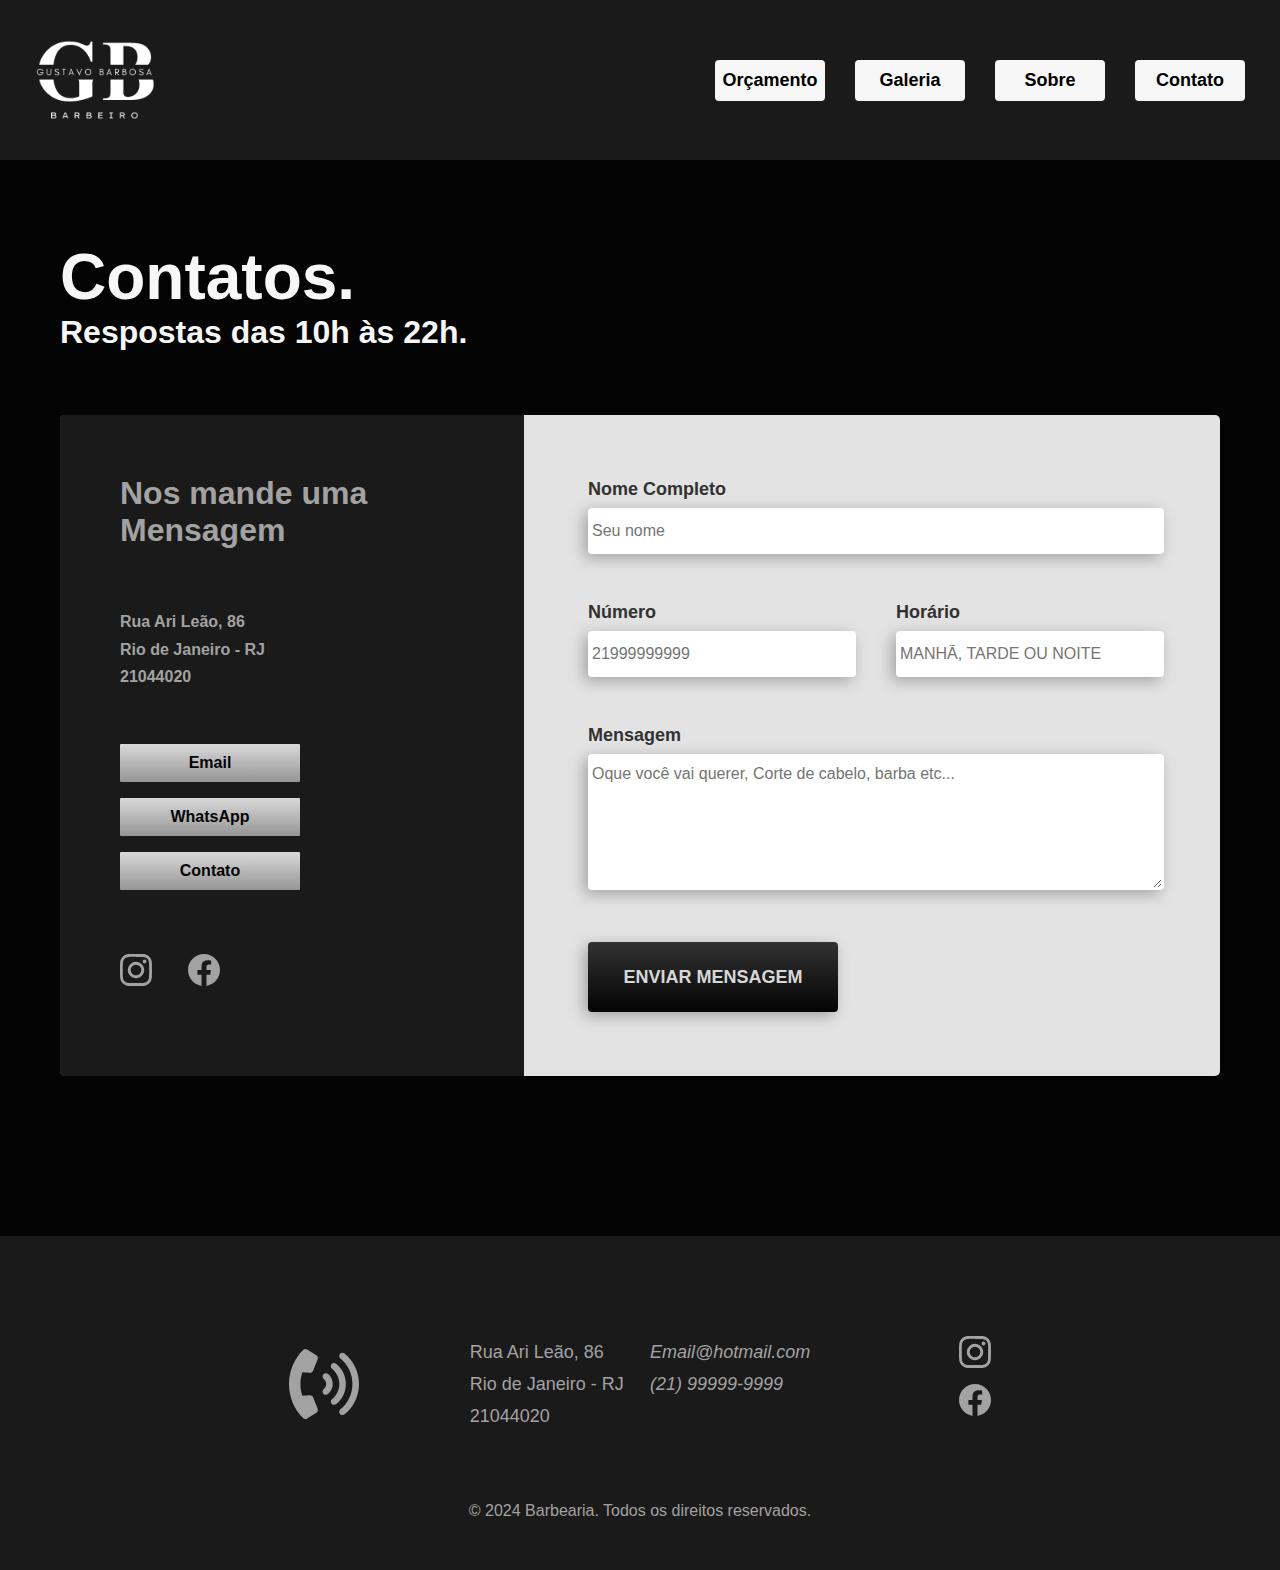
==== commit ed954e81: "atualizações de contato no projeto" ====
--- a/contato.html
+++ b/contato.html
@@ -5,7 +5,7 @@
     <meta charset="UTF-8">
     <meta name="viewport" content="width=device-width, initial-scale=1.0">
     <title>Contato</title>
-    <link rel="stylesheet" href="./style/style.min.css">
+    <link rel="stylesheet" href="./style/style.css">
     <meta name="description" content="Barbearia Corte Nobre.">
     <link rel="icon" href="./img/pagina-inicial/bigode.svg" type="image/svg+xml">
 </head>
@@ -43,20 +43,19 @@
                         <p>21044020</p>
                     </address>
                     <div class="contato">
-                        <a href="mailto:lamoni_lr@hotmail.com">Email</a>
-                        <a target="_blank"
-                            href="wa.me/5521971632776?text=Ol%C3%A1!%20Gustavo,%20tudo%20bem%20?">WhatsApp</a>
-                        <a target="_blank" href="tel:+55 21 97163-2776">Contato</a>
+                        <a href="mailto:email@hotmail.com">Email</a>
+                        <a target="_blank" href="https://api.whatsapp.com">WhatsApp</a>
+                        <a target="_blank" href="tel:+5521999999999">Contato</a>
                     </div>
                     <div class="contato-redes">
-                        <a target="_blank" href="www.instagram.com/gusbsantos/">
+                        <a target="_blank" href="https://www.instagram.com">
                             <svg width="32" height="32" xmlns="http://www.w3.org/2000/svg" fill="#a2a2a2">
                                 <path
                                     d="M16 0c-4.347 0-4.89.02-6.596.096C7.7.176 6.54.444 5.52.84a7.835 7.835 0 0 0-2.835 1.845A7.807 7.807 0 0 0 .84 5.52C.444 6.54.175 7.7.096 9.404.016 11.111 0 11.654 0 16c0 4.347.02 4.89.096 6.596.08 1.703.348 2.864.744 3.884a7.847 7.847 0 0 0 1.845 2.835A7.825 7.825 0 0 0 5.52 31.16c1.021.395 2.181.665 3.884.744 1.707.08 2.25.096 6.596.096 4.347 0 4.89-.02 6.596-.096 1.703-.08 2.864-.35 3.884-.744a7.864 7.864 0 0 0 2.835-1.845 7.814 7.814 0 0 0 1.845-2.835c.395-1.02.665-2.181.744-3.884.08-1.707.096-2.25.096-6.596 0-4.347-.02-4.89-.096-6.596-.08-1.703-.35-2.865-.744-3.884a7.853 7.853 0 0 0-1.845-2.835A7.796 7.796 0 0 0 26.48.84C25.46.444 24.299.175 22.596.096 20.889.016 20.346 0 16 0Zm0 2.88c4.27 0 4.78.021 6.467.095 1.56.073 2.406.332 2.969.553.75.29 1.28.636 1.843 1.195.558.56.905 1.092 1.194 1.841.219.563.48 1.41.551 2.97.076 1.687.093 2.194.093 6.466s-.02 4.78-.098 6.467c-.082 1.56-.342 2.406-.562 2.969-.298.75-.638 1.28-1.198 1.843a4.992 4.992 0 0 1-1.84 1.194c-.56.219-1.42.48-2.98.551-1.699.076-2.199.093-6.479.093-4.281 0-4.781-.02-6.479-.098-1.561-.082-2.421-.342-2.981-.562-.759-.298-1.28-.638-1.839-1.198a4.859 4.859 0 0 1-1.2-1.84c-.22-.56-.478-1.42-.56-2.98-.06-1.68-.081-2.199-.081-6.459 0-4.261.021-4.781.081-6.481.082-1.56.34-2.419.56-2.979.28-.76.639-1.28 1.2-1.841C5.22 4.12 5.741 3.76 6.5 3.48 7.06 3.26 7.901 3 9.461 2.92c1.7-.06 2.2-.08 6.479-.08l.06.04Zm0 4.904A8.215 8.215 0 0 0 7.784 16c0 4.54 3.68 8.216 8.216 8.216 4.54 0 8.216-3.68 8.216-8.216 0-4.54-3.68-8.216-8.216-8.216Zm0 13.55A5.332 5.332 0 0 1 10.667 16 5.332 5.332 0 0 1 16 10.667 5.332 5.332 0 0 1 21.333 16 5.332 5.332 0 0 1 16 21.333ZM26.461 7.46c0 1.06-.861 1.92-1.92 1.92-1.06 0-1.92-.861-1.92-1.92a1.921 1.921 0 0 1 3.84 0Z" />
                             </svg>
                         </a>
-                        <a target="_blank" href="www.facebook.com/profile.php?id=100018405428199&locale=pt_BR"><svg
-                                width="32" height="32" xmlns="http://www.w3.org/2000/svg" fill="#a2a2a2">
+                        <a target="_blank" href="https://www.facebook.com"><svg width="32" height="32"
+                                xmlns="http://www.w3.org/2000/svg" fill="#a2a2a2">
                                 <path
                                     d="M32 16.098c0-8.836-7.164-16-16-16s-16 7.164-16 16c0 7.986 5.85 14.605 13.5 15.805v-11.18H9.437v-4.627H13.5v-3.522c0-4.01 2.39-6.226 6.044-6.226 1.75 0 3.581.314 3.581.314v3.937h-2.018c-1.988 0-2.608 1.233-2.608 2.499v3h4.437l-.71 4.626H18.5v11.18C26.149 30.703 32 24.083 32 16.098Z" />
                             </svg></a>
@@ -88,7 +87,6 @@
             </div>
         </div>
     </main>
-
     <footer class="footer">
         <section class="footer-container">
             <div class="footer-icon-cel">
@@ -100,19 +98,18 @@
                 <p>21044020</p>
             </div>
             <address class="footer-contato">
-                <a href="mailto:Gustavo_tuia@windowslive.com">Gustavo_tuia@windowslive.com</a>
-                <a target="_blank" href="tel:+55 21 97163-2776">(21) 971632776</a>
+                <a href="mailto:Email@hotmail.com">Email@hotmail.com</a>
+                <a target="_blank" href="tel:+5521999999999">(21) 99999-9999</a>
             </address>
             <div class=" footer-redes">
-                <a class="icon-instagram" target="_blank" href="https://www.instagram.com/gusbsantos/"><svg width="32"
-                        height="32" xmlns="http://www.w3.org/2000/svg" fill="#a2a2a2">
+                <a class="icon-instagram" target="_blank" href="https://www.instagram.com"><svg width="32" height="32"
+                        xmlns="http://www.w3.org/2000/svg" fill="#a2a2a2">
                         <path
                             d="M16 0c-4.347 0-4.89.02-6.596.096C7.7.176 6.54.444 5.52.84a7.835 7.835 0 0 0-2.835 1.845A7.807 7.807 0 0 0 .84 5.52C.444 6.54.175 7.7.096 9.404.016 11.111 0 11.654 0 16c0 4.347.02 4.89.096 6.596.08 1.703.348 2.864.744 3.884a7.847 7.847 0 0 0 1.845 2.835A7.825 7.825 0 0 0 5.52 31.16c1.021.395 2.181.665 3.884.744 1.707.08 2.25.096 6.596.096 4.347 0 4.89-.02 6.596-.096 1.703-.08 2.864-.35 3.884-.744a7.864 7.864 0 0 0 2.835-1.845 7.814 7.814 0 0 0 1.845-2.835c.395-1.02.665-2.181.744-3.884.08-1.707.096-2.25.096-6.596 0-4.347-.02-4.89-.096-6.596-.08-1.703-.35-2.865-.744-3.884a7.853 7.853 0 0 0-1.845-2.835A7.796 7.796 0 0 0 26.48.84C25.46.444 24.299.175 22.596.096 20.889.016 20.346 0 16 0Zm0 2.88c4.27 0 4.78.021 6.467.095 1.56.073 2.406.332 2.969.553.75.29 1.28.636 1.843 1.195.558.56.905 1.092 1.194 1.841.219.563.48 1.41.551 2.97.076 1.687.093 2.194.093 6.466s-.02 4.78-.098 6.467c-.082 1.56-.342 2.406-.562 2.969-.298.75-.638 1.28-1.198 1.843a4.992 4.992 0 0 1-1.84 1.194c-.56.219-1.42.48-2.98.551-1.699.076-2.199.093-6.479.093-4.281 0-4.781-.02-6.479-.098-1.561-.082-2.421-.342-2.981-.562-.759-.298-1.28-.638-1.839-1.198a4.859 4.859 0 0 1-1.2-1.84c-.22-.56-.478-1.42-.56-2.98-.06-1.68-.081-2.199-.081-6.459 0-4.261.021-4.781.081-6.481.082-1.56.34-2.419.56-2.979.28-.76.639-1.28 1.2-1.841C5.22 4.12 5.741 3.76 6.5 3.48 7.06 3.26 7.901 3 9.461 2.92c1.7-.06 2.2-.08 6.479-.08l.06.04Zm0 4.904A8.215 8.215 0 0 0 7.784 16c0 4.54 3.68 8.216 8.216 8.216 4.54 0 8.216-3.68 8.216-8.216 0-4.54-3.68-8.216-8.216-8.216Zm0 13.55A5.332 5.332 0 0 1 10.667 16 5.332 5.332 0 0 1 16 10.667 5.332 5.332 0 0 1 21.333 16 5.332 5.332 0 0 1 16 21.333ZM26.461 7.46c0 1.06-.861 1.92-1.92 1.92-1.06 0-1.92-.861-1.92-1.92a1.921 1.921 0 0 1 3.84 0Z" />
                     </svg>
                 </a>
-                <a class="icon-facebook" target="_blank"
-                    href="https://www.facebook.com/profile.php?id=100018405428199&locale=pt_BR"><svg width="32"
-                        height="32" xmlns="http://www.w3.org/2000/svg" fill="#a2a2a2">
+                <a class="icon-facebook" target="_blank" href="https://www.facebook.com"><svg width="32" height="32"
+                        xmlns="http://www.w3.org/2000/svg" fill="#a2a2a2">
                         <path
                             d="M32 16.098c0-8.836-7.164-16-16-16s-16 7.164-16 16c0 7.986 5.85 14.605 13.5 15.805v-11.18H9.437v-4.627H13.5v-3.522c0-4.01 2.39-6.226 6.044-6.226 1.75 0 3.581.314 3.581.314v3.937h-2.018c-1.988 0-2.608 1.233-2.608 2.499v3h4.437l-.71 4.626H18.5v11.18C26.149 30.703 32 24.083 32 16.098Z" />
                     </svg>
--- a/style/style.css
+++ b/style/style.css
@@ -0,0 +1,24 @@
+@import "./global.css";
+@import "./footer.css";
+
+/* Pagina Principal */
+@import "./header.css";
+@import "./pagina-principal/header-index.css";
+@import "./pagina-principal/div-com-logo.css";
+@import "./pagina-principal/main-index.css";
+
+/* Contatos */
+@import "./contato/contatos.css";
+
+/* Orçamento */
+@import "./orcamento/orcamento.css";
+@import "./orcamento/motivacao.css";
+
+/* Sobre */
+@import "./sobre/sobre.css";
+
+/* Galeria */
+@import "./galeria/galeria.css";
+
+/* Agracimentos */
+@import "./agradecimento/agradecimento.css"